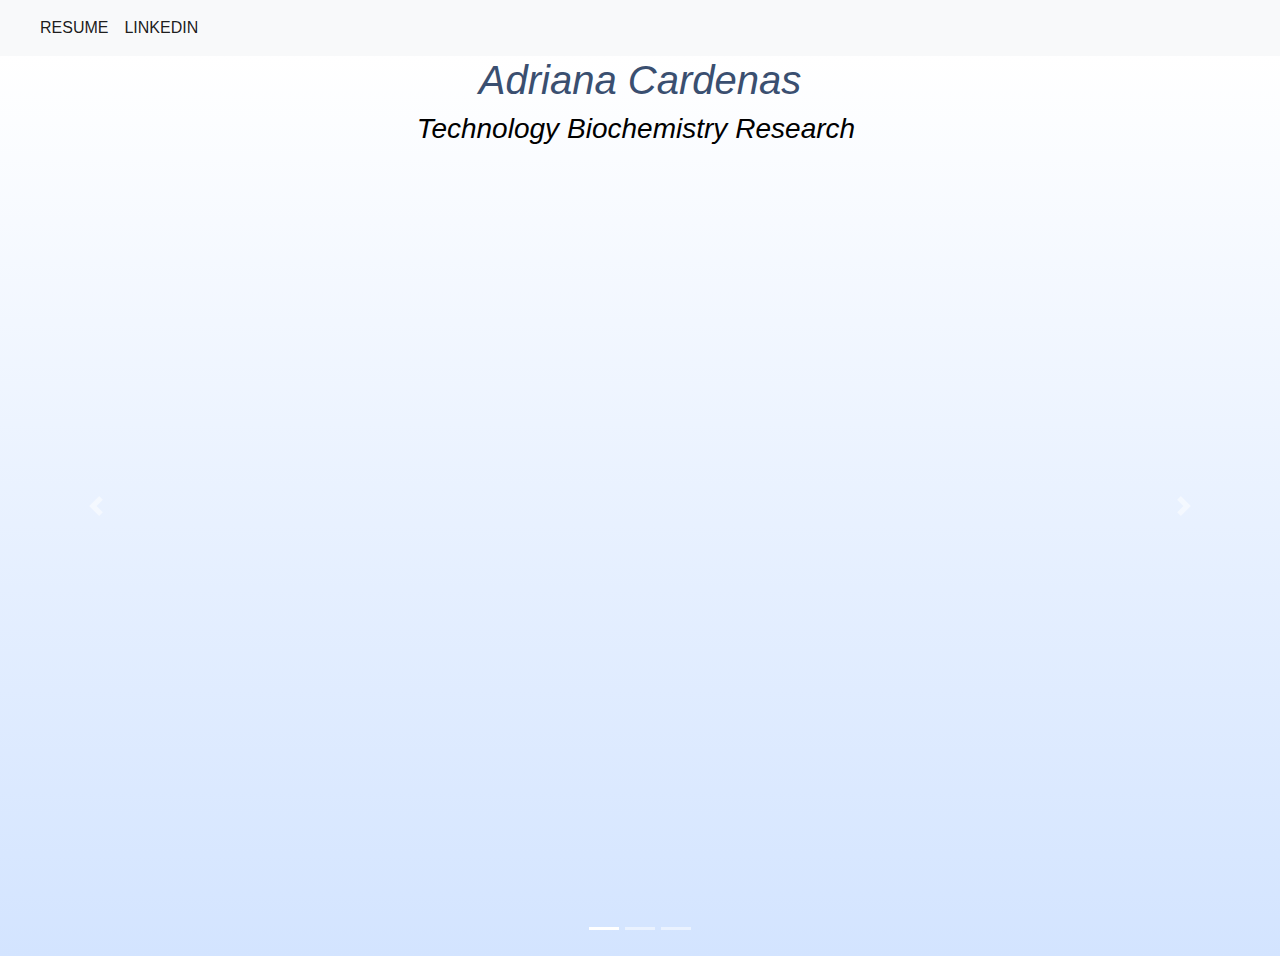
==== index.html @ c8433897 "improved resume, margins added" ====
<!DOCTYPE html>
<html lang="en">
<head>
    <meta charset="UTF-8">
    <title>Adriana Cardenas</title>
    <link rel="stylesheet" href="css/main.css">
    <link rel="stylesheet" href="https://maxcdn.bootstrapcdn.com/bootstrap/4.0.0/css/bootstrap.min.css" integrity="sha384-Gn5384xqQ1aoWXA+058RXPxPg6fy4IWvTNh0E263XmFcJlSAwiGgFAW/dAiS6JXm" crossorigin="anonymous">


    <!-- CONSIDER:
        -mobile site, downsize animations
        -color schema, picture links
        -->

    <!-- IMAGE DESIGN:
        create contact button links
        cytochrome c oxidase model for Gonzalez lima lab section

        -->


</head>
<body>
    <!-- NAVIGATION BAR  -->
    <section id ="nav_section">
        <nav class="navbar navbar-expand-lg navbar-light bg-light">
          <a class="navbar-brand" href="#"></a>
          <button class="navbar-toggler" type="button" data-toggle="collapse" data-target="#navbarSupportedContent" aria-controls="navbarSupportedContent" aria-expanded="false" aria-label="Toggle navigation">
            <span class="navbar-toggler-icon"></span>
          </button>

          <div class="collapse navbar-collapse" id="navbarSupportedContent">
            <ul class="navbar-nav mr-auto">
              <li class="nav-item active">
                <a class="nav-link" href="resume.html">RESUME<span class="sr-only">(current)</span></a>
              </li>
                <li class="nav-item active">
                <a class="nav-link" href="https://www.linkedin.com/in/acard/">LINKEDIN<span class="sr-only">(current)</span></a>
              </li>
            </ul>
          </div>
        </nav>
    </section>

    <!--- CAROUSEL INDICATORS -->

    <section id ="carousel_section h-100">
    <header>
      <div id="carouselExampleIndicators" class="carousel slide" data-ride="carousel">
        <ol class="carousel-indicators">
          <li data-target="#carouselExampleIndicators" data-slide-to="0" class="active"></li>
          <li data-target="#carouselExampleIndicators" data-slide-to="1"></li>
          <li data-target="#carouselExampleIndicators" data-slide-to="2"></li>
        </ol>
        <div class="carousel-inner" role="listbox">


    <!-- SLIDE ONE - LANDING PAGE -->
      <div class="carousel-item active align-items-center" style="background-image: linear-gradient(180deg, #ffffff, #d3e4ff)">
          <div class="container">
  <!-- Content here -->

          <div class="carousel-header">
              <h1 class="carousel-item__carousel-header--title d-flex justify-content-center">Adriana Cardenas</h1>
          </div>
          <div class="carousel-content d-flex justify-content-center">
              <h3 class="carousel-item__carousel-content--items">Technology</h3>
              <h3 class="carousel-item__carousel-content--items">Biochemistry</h3>
              <h3 class="carousel-item__carousel-content--items">Research</h3>
          </div>
          </div>
      </div>



      <!-- Slide Two - EDUCATION -->
      <div class="carousel-item" style="background-image: linear-gradient(180deg, #ffffff, #d3e4ff)">
          <div class="carousel-content2">
              <h1><b>EDUCATION</b>
              </h1>
                <p>
                    <i>(current)</i>
                    <br><strong>University of Texas</strong>
                    <br>Class of 2019
                    <br><i>Austin, TX</i>
                </p>

                <p>
                    B.S.A in Biochemistry
                    <br><a href="https://www.cs.utexas.edu/undergraduate-program/academics/elements-computing" >Elements of Computing Certificate</a>
                    <br>Minor in Psychology
                </p>
          </div>

      </div>
          <!-- Slide Three - Set the background image for this slide in the line below -->
      <div class="carousel-item" style="background-image: linear-gradient(180deg, #ffffff, #d3e4ff)">
          <div class="carousel-content3">
              <h1><b>RESEARCH</b>
              </h1>
              <h3><i>1. Gonzalez-Lima Lab</i>
              </h3>
              <h4>Texas Consortium of Behavioral Neuroscience
              </h4><i>Undergraduate Research Assistant working under Lida Huang, PhD</i><br>
                <i>(started August 2017)</i><br><br>

                        <!---->
                <!--<p>
                    <b><i>Project Involvement (+)</i></b>
                    <ol>
                        <li>
                            <div><a href="https://labs.la.utexas.edu/gonzalez-lima/">Cognitive Enhancement in Adults, Ages 18 and over</a>
                            </div>
                        </li>
                        <li>
                            <div><a href="https://labs.la.utexas.edu/gonzalez-lima/">Cognitive Enhancement in Adults, Ages 45 and over</a>
                            </div>
                        </li>
                        <li>
                            <div>Computer vision and Emotion
                            </div>
                        </li>
                    </ol>
                </p>
                <p>
                    <b><i>Responsibilities (+)</i></b>
                        <ul>
                            <li>Analysis of EEG files using MATLAB
                            </li>
                            <li>Efficient refinement of experimental data
                            </li>
                            <li>Bridging of technology with biomolecular interactions
                            </li>
                        </ul>
--->
                      <h3><i>2. Synthesis and Biological Recognition Stream</i>
                      </h3>
                      <h4>Freshman Research Initiative at University of Texas
                      </h4>
                      <i>Undergraduate Research Assistant working under Elizabeth Ilardi</i><br>
                      <i>(August 2014 to May 2015)</i>
                      <br>
<!--
                  <p>
                      <b><i>Responsibilities (+)</i></b>
                      <ul>
                  <li>Mastery of organic chemistry purification techniques</li>
                  <li>Introduction to protein modeling</li>




                      </ul>

                  </p>
-->
              </div>
          </div>
        </div>
        <a class="carousel-control-prev" href="#carouselExampleIndicators" role="button" data-slide="prev">
          <span class="carousel-control-prev-icon" aria-hidden="true"></span>
          <span class="sr-only">Previous</span>
        </a>
        <a class="carousel-control-next" href="#carouselExampleIndicators" role="button" data-slide="next">
          <span class="carousel-control-next-icon" aria-hidden="true"></span>
          <span class="sr-only">Next</span>
        </a>
      </div>
    </header>

    </section>


    <script src="https://code.jquery.com/jquery-3.2.1.slim.min.js" integrity="sha384-KJ3o2DKtIkvYIK3UENzmM7KCkRr/rE9/Qpg6aAZGJwFDMVNA/GpGFF93hXpG5KkN" crossorigin="anonymous"></script>
    <script src="https://cdnjs.cloudflare.com/ajax/libs/popper.js/1.12.9/umd/popper.min.js" integrity="sha384-ApNbgh9B+Y1QKtv3Rn7W3mgPxhU9K/ScQsAP7hUibX39j7fakFPskvXusvfa0b4Q" crossorigin="anonymous"></script>
    <script src="https://maxcdn.bootstrapcdn.com/bootstrap/4.0.0/js/bootstrap.min.js" integrity="sha384-JZR6Spejh4U02d8jOt6vLEHfe/JQGiRRSQQxSfFWpi1MquVdAyjUar5+76PVCmYl" crossorigin="anonymous"></script>
    <script src="js/index.js">

    </script>

</body>
</html>
---- css/main.css ----
/* BODY */

/*This ensures the web page will reach full height and width of the page.
Also you can throw in your font-family here rather than repeating.*/

html, body {
  height: 100%;
  width: 100%;
  margin: 0;
  padding: 0;
  font-family: "Arial", sans-serif;

}

/* CSS HEADER */



/* SECTION HEADER */

.carousel-item {
  height: 100vh;
  background: no-repeat center center scroll;
  -webkit-background-size: cover;
  -moz-background-size: cover;
  -o-background-size: cover;
  text-align:center;
  margin:auto;
  padding:0;
  background-size: cover;
}

.carousel-header {
  bottom: 40%;
  left: 40%;
  z-index: 1;
  color: #3a4f70;
  font-size: 600pt;
  font-family: "Arial", sans-serif;
}

.carousel-content {
  z-index: 1;
  color: black;

}

/* Slide 1 */

.carousel-item__carousel-header--title {
  font-style: italic;
}

.carousel-item__carousel-content--items {
  margin-right: 8px;
  font-style: italic;
}

.carousel-content2 {
  bottom: 40%;
  left: 30%;
  z-index: 1;
  color: black;

}

.carousel-content3 {
  bottom: 15%;
  left: 20%;
  z-index: 1;
  color: black;
}

.carousel-content4 {
  bottom: 80%;
  left: 80%;
  z-index: 1;
  color: black;
}


.carousel-brain {
  bottom: 40%;
  left: 30%;
  z-index: 1;
  color: black;
  }
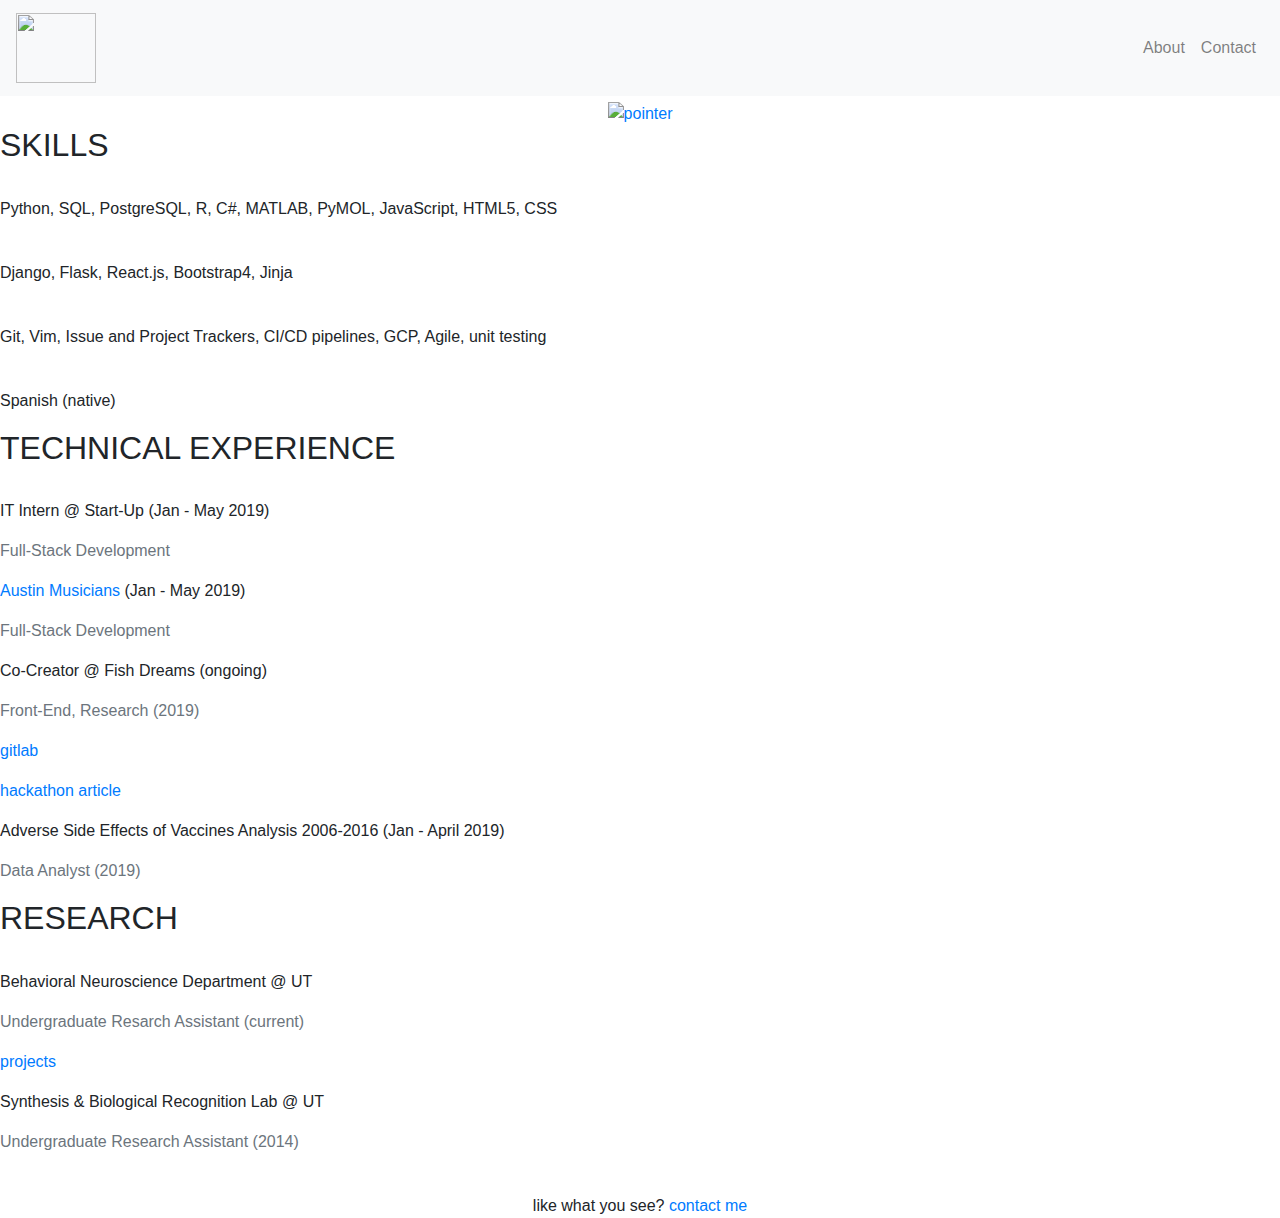
==== commit 698cd93a: "updated descriptions" ====
--- a/index.html
+++ b/index.html
@@ -1,182 +1,142 @@
 <!DOCTYPE html>
 <html lang="en">
 <head>
-    <meta charset="UTF-8">
-    <title>Adriana Cardenas</title>
-    <link rel="stylesheet" href="css/main.css">
-    <link rel="stylesheet" href="https://maxcdn.bootstrapcdn.com/bootstrap/4.0.0/css/bootstrap.min.css" integrity="sha384-Gn5384xqQ1aoWXA+058RXPxPg6fy4IWvTNh0E263XmFcJlSAwiGgFAW/dAiS6JXm" crossorigin="anonymous">
+
+    <!--- Web Title -->
+   <title>Adriana Cardenas</title>
+    <link rel="icon" href="./image/logo.png">
 
 
-    <!-- CONSIDER:
-        -mobile site, downsize animations
-        -color schema, picture links
-        -->
+    <!--- Required meta tags -->
+    <meta charset="utf-8">
+    <meta name="viewport" content="width=device-width, initial-scale=1">
+    <meta http-equiv = "X-UA-Compatible" content = "ie=edge">
 
-    <!-- IMAGE DESIGN:
-        create contact button links
-        cytochrome c oxidase model for Gonzalez lima lab section
-
-        -->
+    <!--- Bootstrap CSS -->
+    <link rel="stylesheet" href="https://maxcdn.bootstrapcdn.com/bootstrap/4.0.0/css/bootstrap.min.css" integrity="sha384-Gn5384xqQ1aoWXA+058RXPxPg6fy4IWvTNh0E263XmFcJlSAwiGgFAW/dAiS6JXm" crossorigin="anonymous">
+    <link rel="stylesheet" type="text/css" href="./css/main.css">
 
 
 </head>
 <body>
-    <!-- NAVIGATION BAR  -->
-    <section id ="nav_section">
-        <nav class="navbar navbar-expand-lg navbar-light bg-light">
-          <a class="navbar-brand" href="#"></a>
-          <button class="navbar-toggler" type="button" data-toggle="collapse" data-target="#navbarSupportedContent" aria-controls="navbarSupportedContent" aria-expanded="false" aria-label="Toggle navigation">
-            <span class="navbar-toggler-icon"></span>
-          </button>
+    <nav class="navbar navbar-expand-md fixed-top navbar-light bg-light">
+        <div class="navbar-collapse collapse w-100 order-1 order-md-0 dual-collapse2">
+        <a class="navbar-brand" href="./index.html">
+            <img src="./image/logo.png" class="float-left" width="80" height="70" alt="">
+        </a>
+        </div>
 
-          <div class="collapse navbar-collapse" id="navbarSupportedContent">
-            <ul class="navbar-nav mr-auto">
-              <li class="nav-item active">
-                <a class="nav-link" href="resume.html">RESUME<span class="sr-only">(current)</span></a>
-              </li>
-                <li class="nav-item active">
-                <a class="nav-link" href="https://www.linkedin.com/in/acard/">LINKEDIN<span class="sr-only">(current)</span></a>
-              </li>
-            </ul>
-          </div>
-        </nav>
-    </section>
-
-    <!--- CAROUSEL INDICATORS -->
-
-    <section id ="carousel_section h-100">
-    <header>
-      <div id="carouselExampleIndicators" class="carousel slide" data-ride="carousel">
-        <ol class="carousel-indicators">
-          <li data-target="#carouselExampleIndicators" data-slide-to="0" class="active"></li>
-          <li data-target="#carouselExampleIndicators" data-slide-to="1"></li>
-          <li data-target="#carouselExampleIndicators" data-slide-to="2"></li>
-        </ol>
-        <div class="carousel-inner" role="listbox">
+        <button class="navbar-toggler order-2" type="button" data-toggle="collapse" data-target="#NavDropDown" aria-controls="NavDropdown" aria-expanded="false" aria-label="Toggle navigation">
+            <span class="navbar-toggler-icon"><img src="./image/logo.png" height="100%"></span>
+        </button>
 
 
-    <!-- SLIDE ONE - LANDING PAGE -->
-      <div class="carousel-item active align-items-center" style="background-image: linear-gradient(180deg, #ffffff, #d3e4ff)">
-          <div class="container">
-  <!-- Content here -->
+        <div class="navbar-collapse collapse w-100 order-2 dual-collapse2" id="NavDropDown">
+            <ul class="navbar-nav ml-auto">
+                <li class="navbar-toggler">
+                    <a class="nav-link-hidden" href="./index.html"> Home</a>
+                </li>
+                <li class="nav-item">
+                    <a class="nav-link" href="./about.html">About</a>
+                </li>
+                <li class="nav-item">
+                    <a class="nav-link" href="./contact.html">Contact</a>
+                </li>
+            </ul>
+        </div>
+    </nav>
+    <!-- container for entire webpage -->
+    <div class="container-name">
+        <div class="row justify-content-center">
 
-          <div class="carousel-header">
-              <h1 class="carousel-item__carousel-header--title d-flex justify-content-center">Adriana Cardenas</h1>
-          </div>
-          <div class="carousel-content d-flex justify-content-center">
-              <h3 class="carousel-item__carousel-content--items">Technology</h3>
-              <h3 class="carousel-item__carousel-content--items">Biochemistry</h3>
-              <h3 class="carousel-item__carousel-content--items">Research</h3>
-          </div>
-          </div>
-      </div>
+            <div class="col">
+                <div class="row">
+                    <div class="col">
+                    <h1 class="text-right">adriana cardenas</h1>
+                    </div>
+                </div>
+                <div class="row">
+                    <div class="col">
+                        <h2 class="text-right"> UT Austin 2019, full stack developer</h2>
+
+                    </div>
+                </div>
+
+            </div>
+        </div>
+
+    </div>
+    <div class="container">
+        <div class="row pointer-row justify-content-center">
+            <div class="col-lg-1 col-md-2 col-sm-3 col-xs-2">
+                <a href="#skills"><img src="./image/point_down.png" class="img-fluid float-right" alt="pointer" height="50px"></a>
+            </div>
+        </div>
+    </div>
+    <div class="container" id="skills"></div>
+    <div class="container-info">
+        <div class="row ">
+            <div class="col-md-12 col-sm-5">
+                <h2 class="text-left">SKILLS</h2><br>
+
+                <p>Python, SQL, PostgreSQL, R, C#, MATLAB, PyMOL, JavaScript, HTML5, CSS</p><br>
+                <p>Django, Flask, React.js, Bootstrap4, Jinja</p><br>
+                <p>Git, Vim, Issue and Project Trackers, CI/CD pipelines, GCP, Agile, unit testing</p><br>
+                <p>Spanish (native)</p>
+            </div>
+        </div>
+    </div>
+
+    <div class="container-info2">
+        <div class="row">
+            <div class="col-md-12 col-sm-5">
+                <h2 class="text-left">TECHNICAL EXPERIENCE</h2><br>
+                <p>IT Intern @ Start-Up (Jan - May 2019)</p>
+                <p class="text-muted">Full-Stack Development</p>
+                <p><a href="https://austinmusicians.me/">Austin Musicians</a> (Jan - May 2019)</p>
+                <p class="text-muted">Full-Stack Development</p>
+                <p>Co-Creator @ Fish Dreams (ongoing)</p>
+                <p class="text-muted">Front-End, Research (2019)</p>
+                <p><a href="https://gitlab.com/adricar/fishdreams" target="_blank">gitlab</a></p>
+                <p><a href="https://medium.com/@experimentalcivics/success-for-austins-first-ever-life-sci-hackathon-brief-recap-of-impact-206494afb13e" target="_blank">hackathon article</a></p>
+                <p>Adverse Side Effects of Vaccines Analysis 2006-2016 (Jan - April 2019)</p>
+                <p class="text-muted">Data Analyst (2019)</p>
+
+            </div>
+        </div>
+    </div>
+
+    <div class="container-info3">
+        <div class="row">
+                <div class="col-md-12 col-sm-5">
+                    <h2 class="text-left">RESEARCH</h2><br>
+                    <p>Behavioral Neuroscience Department @ UT </p>
+                    <p class="text-muted">Undergraduate Resarch Assistant (current)</p>
+                    <p><a href="https://labs.la.utexas.edu/gonzalez-lima/">projects</a></p>
+
+                    <p>Synthesis & Biological Recognition Lab @ UT</p>
+                    <p class="text-muted">Undergraduate Research Assistant (2014)</p>
 
 
 
-      <!-- Slide Two - EDUCATION -->
-      <div class="carousel-item" style="background-image: linear-gradient(180deg, #ffffff, #d3e4ff)">
-          <div class="carousel-content2">
-              <h1><b>EDUCATION</b>
-              </h1>
-                <p>
-                    <i>(current)</i>
-                    <br><strong>University of Texas</strong>
-                    <br>Class of 2019
-                    <br><i>Austin, TX</i>
-                </p>
+                </div>
+        </div>
 
-                <p>
-                    B.S.A in Biochemistry
-                    <br><a href="https://www.cs.utexas.edu/undergraduate-program/academics/elements-computing" >Elements of Computing Certificate</a>
-                    <br>Minor in Psychology
-                </p>
-          </div>
-
-      </div>
-          <!-- Slide Three - Set the background image for this slide in the line below -->
-      <div class="carousel-item" style="background-image: linear-gradient(180deg, #ffffff, #d3e4ff)">
-          <div class="carousel-content3">
-              <h1><b>RESEARCH</b>
-              </h1>
-              <h3><i>1. Gonzalez-Lima Lab</i>
-              </h3>
-              <h4>Texas Consortium of Behavioral Neuroscience
-              </h4><i>Undergraduate Research Assistant working under Lida Huang, PhD</i><br>
-                <i>(started August 2017)</i><br><br>
-
-                        <!---->
-                <!--<p>
-                    <b><i>Project Involvement (+)</i></b>
-                    <ol>
-                        <li>
-                            <div><a href="https://labs.la.utexas.edu/gonzalez-lima/">Cognitive Enhancement in Adults, Ages 18 and over</a>
-                            </div>
-                        </li>
-                        <li>
-                            <div><a href="https://labs.la.utexas.edu/gonzalez-lima/">Cognitive Enhancement in Adults, Ages 45 and over</a>
-                            </div>
-                        </li>
-                        <li>
-                            <div>Computer vision and Emotion
-                            </div>
-                        </li>
-                    </ol>
-                </p>
-                <p>
-                    <b><i>Responsibilities (+)</i></b>
-                        <ul>
-                            <li>Analysis of EEG files using MATLAB
-                            </li>
-                            <li>Efficient refinement of experimental data
-                            </li>
-                            <li>Bridging of technology with biomolecular interactions
-                            </li>
-                        </ul>
---->
-                      <h3><i>2. Synthesis and Biological Recognition Stream</i>
-                      </h3>
-                      <h4>Freshman Research Initiative at University of Texas
-                      </h4>
-                      <i>Undergraduate Research Assistant working under Elizabeth Ilardi</i><br>
-                      <i>(August 2014 to May 2015)</i>
-                      <br>
-<!--
-                  <p>
-                      <b><i>Responsibilities (+)</i></b>
-                      <ul>
-                  <li>Mastery of organic chemistry purification techniques</li>
-                  <li>Introduction to protein modeling</li>
+    </div>
 
 
+        <div class="within-footer">
+            <br>
+            <p class="footer text-center">like what you see? <a href="./contact.html">contact me</a></p>
+        </div>
 
-
-                      </ul>
-
-                  </p>
--->
-              </div>
-          </div>
-        </div>
-        <a class="carousel-control-prev" href="#carouselExampleIndicators" role="button" data-slide="prev">
-          <span class="carousel-control-prev-icon" aria-hidden="true"></span>
-          <span class="sr-only">Previous</span>
-        </a>
-        <a class="carousel-control-next" href="#carouselExampleIndicators" role="button" data-slide="next">
-          <span class="carousel-control-next-icon" aria-hidden="true"></span>
-          <span class="sr-only">Next</span>
-        </a>
-      </div>
-    </header>
-
-    </section>
 
 
     <script src="https://code.jquery.com/jquery-3.2.1.slim.min.js" integrity="sha384-KJ3o2DKtIkvYIK3UENzmM7KCkRr/rE9/Qpg6aAZGJwFDMVNA/GpGFF93hXpG5KkN" crossorigin="anonymous"></script>
     <script src="https://cdnjs.cloudflare.com/ajax/libs/popper.js/1.12.9/umd/popper.min.js" integrity="sha384-ApNbgh9B+Y1QKtv3Rn7W3mgPxhU9K/ScQsAP7hUibX39j7fakFPskvXusvfa0b4Q" crossorigin="anonymous"></script>
     <script src="https://maxcdn.bootstrapcdn.com/bootstrap/4.0.0/js/bootstrap.min.js" integrity="sha384-JZR6Spejh4U02d8jOt6vLEHfe/JQGiRRSQQxSfFWpi1MquVdAyjUar5+76PVCmYl" crossorigin="anonymous"></script>
-    <script src="js/index.js">
 
-    </script>
 
 </body>
 </html>
+
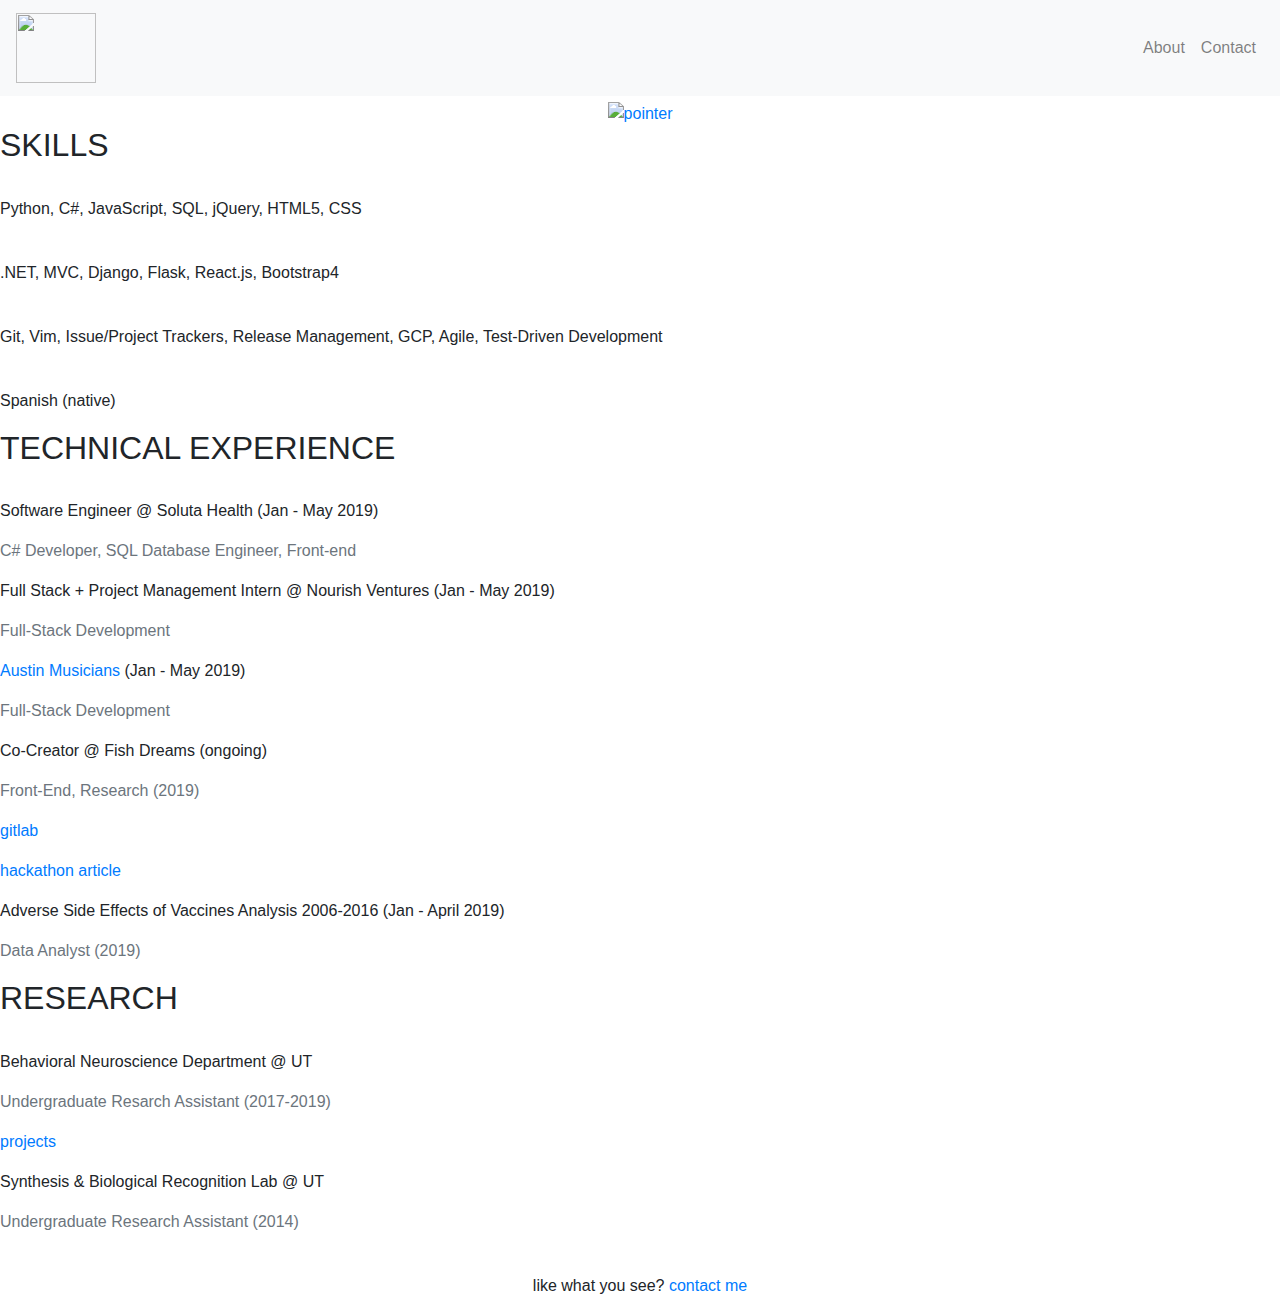
==== commit 71e5007b: "soluta health" ====
--- a/index.html
+++ b/index.html
@@ -79,9 +79,9 @@
             <div class="col-md-12 col-sm-5">
                 <h2 class="text-left">SKILLS</h2><br>
 
-                <p>Python, SQL, PostgreSQL, R, C#, MATLAB, PyMOL, JavaScript, HTML5, CSS</p><br>
-                <p>Django, Flask, React.js, Bootstrap4, Jinja</p><br>
-                <p>Git, Vim, Issue and Project Trackers, CI/CD pipelines, GCP, Agile, unit testing</p><br>
+                <p>Python, C#, JavaScript, SQL, jQuery, HTML5, CSS</p><br>
+                <p>.NET, MVC, Django, Flask, React.js, Bootstrap4</p><br>
+                <p>Git, Vim, Issue/Project Trackers, Release Management, GCP, Agile, Test-Driven Development</p><br>
                 <p>Spanish (native)</p>
             </div>
         </div>
@@ -91,7 +91,9 @@
         <div class="row">
             <div class="col-md-12 col-sm-5">
                 <h2 class="text-left">TECHNICAL EXPERIENCE</h2><br>
-                <p>IT Intern @ Start-Up (Jan - May 2019)</p>
+                <p>Software Engineer @ Soluta Health (Jan - May 2019)</p>
+                <p class="text-muted">C# Developer, SQL Database Engineer, Front-end </p>
+                <p>Full Stack + Project Management Intern @ Nourish Ventures (Jan - May 2019)</p>
                 <p class="text-muted">Full-Stack Development</p>
                 <p><a href="https://austinmusicians.me/">Austin Musicians</a> (Jan - May 2019)</p>
                 <p class="text-muted">Full-Stack Development</p>
@@ -111,7 +113,7 @@
                 <div class="col-md-12 col-sm-5">
                     <h2 class="text-left">RESEARCH</h2><br>
                     <p>Behavioral Neuroscience Department @ UT </p>
-                    <p class="text-muted">Undergraduate Resarch Assistant (current)</p>
+                    <p class="text-muted">Undergraduate Resarch Assistant (2017-2019)</p>
                     <p><a href="https://labs.la.utexas.edu/gonzalez-lima/">projects</a></p>
 
                     <p>Synthesis & Biological Recognition Lab @ UT</p>
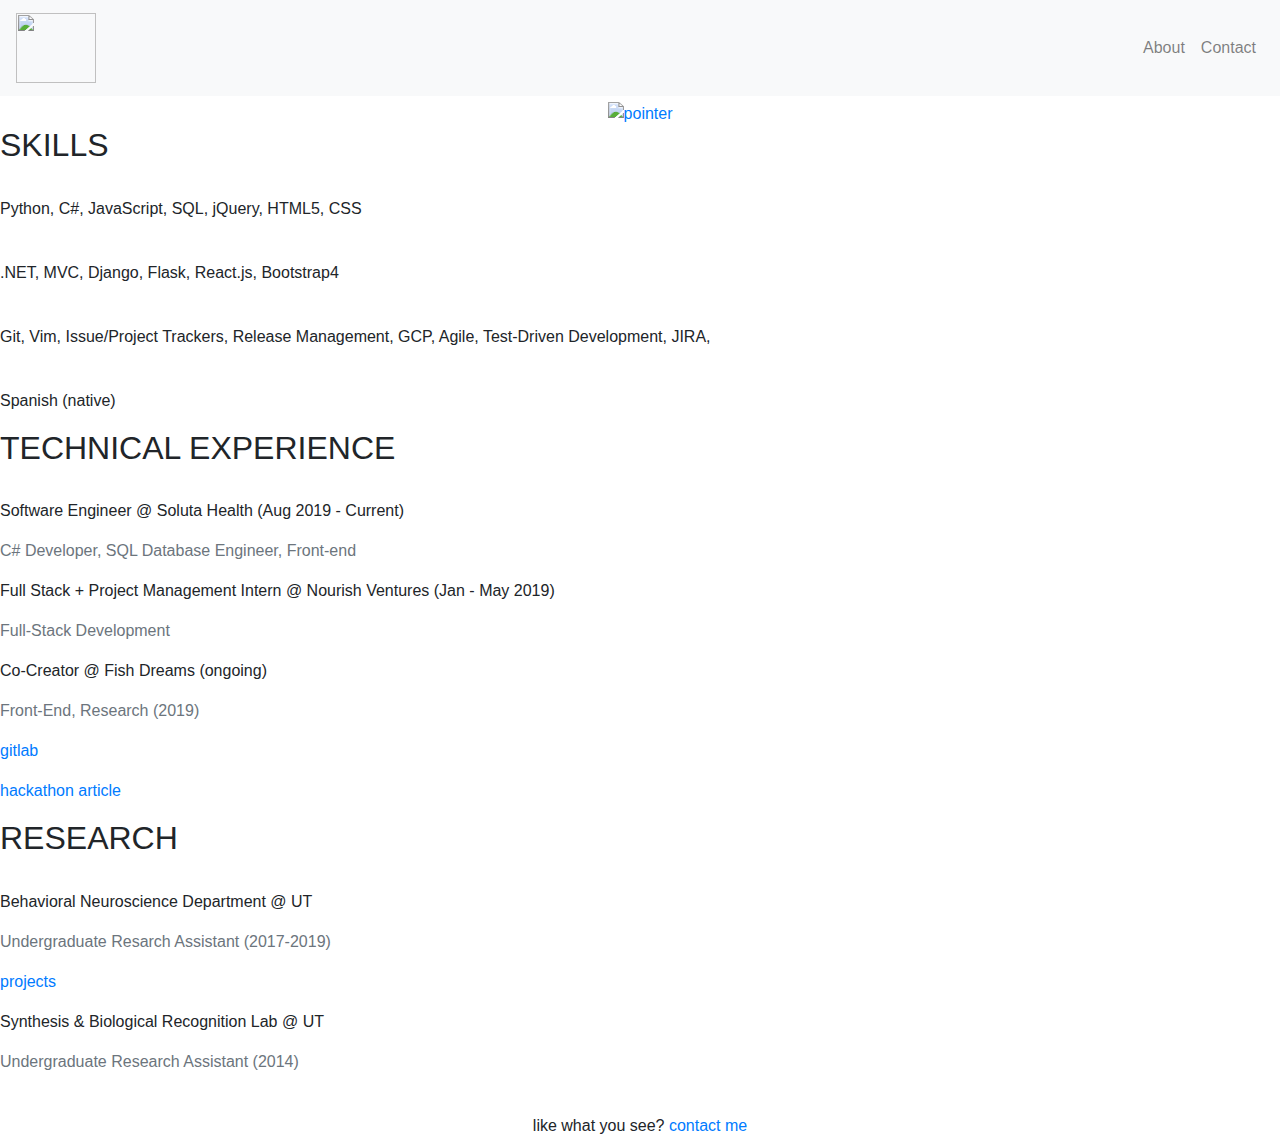
==== commit 99c97d43: "d" ====
--- a/index.html
+++ b/index.html
@@ -57,7 +57,7 @@
                 </div>
                 <div class="row">
                     <div class="col">
-                        <h2 class="text-right"> UT Austin 2019, full stack developer</h2>
+                        <h2 class="text-right"> UT Austin 2019, software engineer</h2>
 
                     </div>
                 </div>
@@ -81,7 +81,7 @@
 
                 <p>Python, C#, JavaScript, SQL, jQuery, HTML5, CSS</p><br>
                 <p>.NET, MVC, Django, Flask, React.js, Bootstrap4</p><br>
-                <p>Git, Vim, Issue/Project Trackers, Release Management, GCP, Agile, Test-Driven Development</p><br>
+                <p>Git, Vim, Issue/Project Trackers, Release Management, GCP, Agile, Test-Driven Development, JIRA, </p><br>
                 <p>Spanish (native)</p>
             </div>
         </div>
@@ -91,18 +91,14 @@
         <div class="row">
             <div class="col-md-12 col-sm-5">
                 <h2 class="text-left">TECHNICAL EXPERIENCE</h2><br>
-                <p>Software Engineer @ Soluta Health (Jan - May 2019)</p>
+                <p>Software Engineer @ Soluta Health (Aug 2019 - Current)</p>
                 <p class="text-muted">C# Developer, SQL Database Engineer, Front-end </p>
                 <p>Full Stack + Project Management Intern @ Nourish Ventures (Jan - May 2019)</p>
-                <p class="text-muted">Full-Stack Development</p>
-                <p><a href="https://austinmusicians.me/">Austin Musicians</a> (Jan - May 2019)</p>
                 <p class="text-muted">Full-Stack Development</p>
                 <p>Co-Creator @ Fish Dreams (ongoing)</p>
                 <p class="text-muted">Front-End, Research (2019)</p>
                 <p><a href="https://gitlab.com/adricar/fishdreams" target="_blank">gitlab</a></p>
                 <p><a href="https://medium.com/@experimentalcivics/success-for-austins-first-ever-life-sci-hackathon-brief-recap-of-impact-206494afb13e" target="_blank">hackathon article</a></p>
-                <p>Adverse Side Effects of Vaccines Analysis 2006-2016 (Jan - April 2019)</p>
-                <p class="text-muted">Data Analyst (2019)</p>
 
             </div>
         </div>
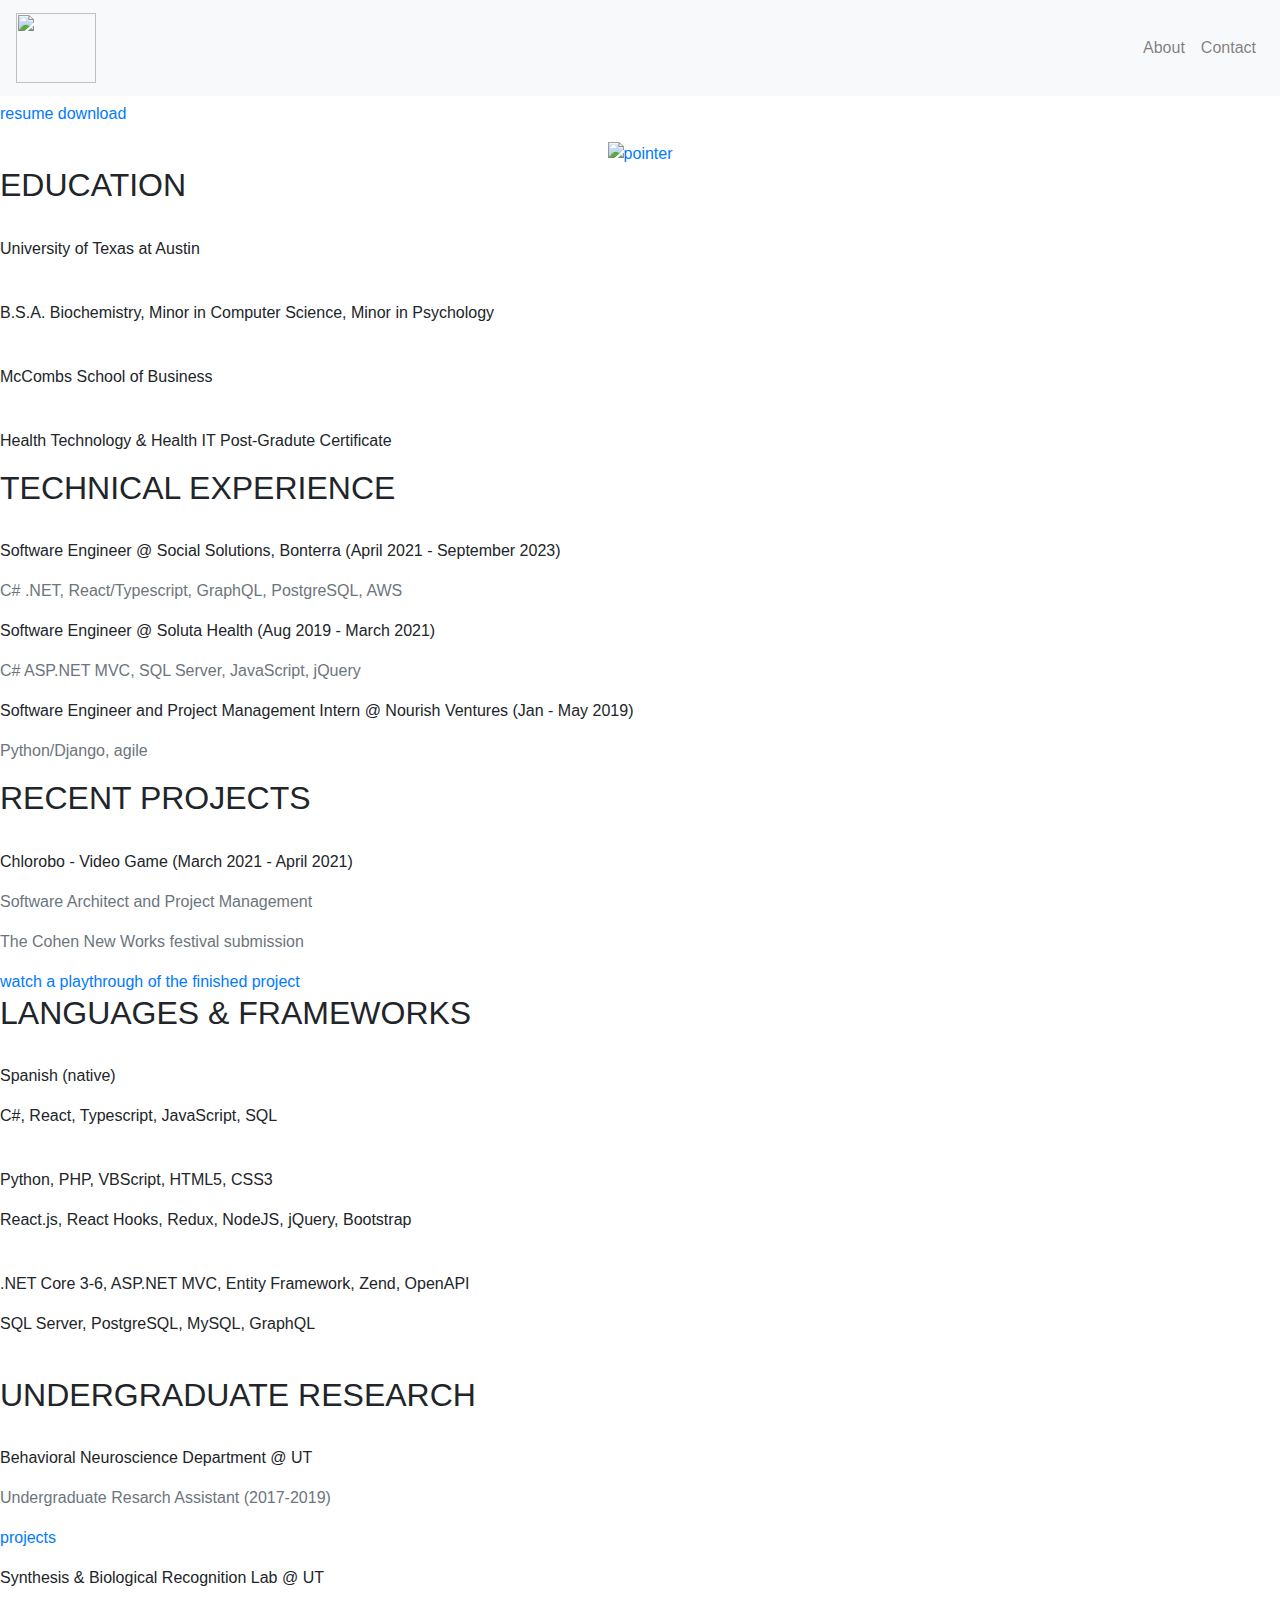
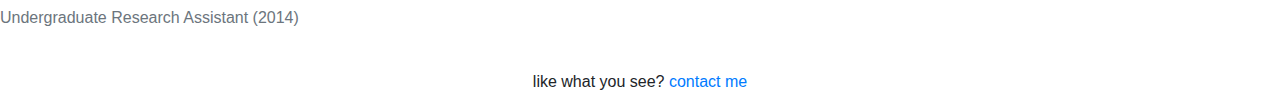
==== commit 3b0494c2: "update experience" ====
--- a/index.html
+++ b/index.html
@@ -57,8 +57,10 @@
                 </div>
                 <div class="row">
                     <div class="col">
-                        <h2 class="text-right"> UT Austin 2019, software engineer</h2>
-
+                        <h2 class="text-right">software engineer since 2019</h2>
+                        <p><a href="/AdrianaCardenas_Resume.pdf" download="Adriana Cardenas Resume">
+                            resume download
+                    </a></p>
                     </div>
                 </div>
 
@@ -73,16 +75,18 @@
             </div>
         </div>
     </div>
-    <div class="container" id="skills"></div>
+
+    <div class="container" id="education"></div>
     <div class="container-info">
         <div class="row ">
             <div class="col-md-12 col-sm-5">
-                <h2 class="text-left">SKILLS</h2><br>
+                <h2 class="text-left">EDUCATION</h2><br>
 
-                <p>Python, C#, JavaScript, SQL, jQuery, HTML5, CSS</p><br>
-                <p>.NET, MVC, Django, Flask, React.js, Bootstrap4</p><br>
-                <p>Git, Vim, Issue/Project Trackers, Release Management, GCP, Agile, Test-Driven Development, JIRA, </p><br>
-                <p>Spanish (native)</p>
+                <p>University of Texas at Austin</p><br>
+                <p>B.S.A. Biochemistry, Minor in Computer Science, Minor in Psychology</p><br>
+                <p>McCombs School of Business</p><br>
+                <p>Health Technology & Health IT Post-Gradute Certificate</p>
+                <p></p>
             </div>
         </div>
     </div>
@@ -91,35 +95,54 @@
         <div class="row">
             <div class="col-md-12 col-sm-5">
                 <h2 class="text-left">TECHNICAL EXPERIENCE</h2><br>
-                <p>Software Engineer @ Soluta Health (Aug 2019 - Current)</p>
-                <p class="text-muted">C# Developer, SQL Database Engineer, Front-end </p>
-                <p>Full Stack + Project Management Intern @ Nourish Ventures (Jan - May 2019)</p>
-                <p class="text-muted">Full-Stack Development</p>
-                <p>Co-Creator @ Fish Dreams (ongoing)</p>
-                <p class="text-muted">Front-End, Research (2019)</p>
-                <p><a href="https://gitlab.com/adricar/fishdreams" target="_blank">gitlab</a></p>
-                <p><a href="https://medium.com/@experimentalcivics/success-for-austins-first-ever-life-sci-hackathon-brief-recap-of-impact-206494afb13e" target="_blank">hackathon article</a></p>
+                <p>Software Engineer @ Social Solutions, Bonterra (April 2021 - September 2023)</p>
+                <p class="text-muted">C# .NET, React/Typescript, GraphQL, PostgreSQL, AWS</p>
+                <p>Software Engineer @ Soluta Health (Aug 2019 - March 2021)</p>
+                <p class="text-muted">C# ASP.NET MVC, SQL Server, JavaScript, jQuery </p>
+                <p>Software Engineer and Project Management Intern @ Nourish Ventures (Jan - May 2019)</p>
+                <p class="text-muted">Python/Django, agile</p>
+            </div>
+        </div>
+    </div>
 
+    <div class="container-info2">
+        <div class="row">
+            <div class="col-md-12 col-sm-5">
+                <h2 class="text-left">RECENT PROJECTS</h2><br>
+                <p>Chlorobo - Video Game (March 2021 - April 2021)</p>
+                <p class="text-muted">Software Architect and Project Management</p>
+                <p class="text-muted">The Cohen New Works festival submission</p>
+                <a href="https://vimeo.com/541119211">watch a playthrough of the finished project</a>
+            </div>
+        </div>
+    </div>
+
+    <div class="container" id="skills-1"></div>
+    <div class="container-info">
+        <div class="row ">
+            <div class="col-md-12 col-sm-5">
+                <h2 class="text-left">LANGUAGES & FRAMEWORKS</h2><br>
+                <p>Spanish (native)</p>
+                <p>C#, React, Typescript, JavaScript, SQL</p><br>
+                <p>Python, PHP, VBScript, HTML5, CSS3</p>
+                <p>React.js, React Hooks, Redux, NodeJS, jQuery, Bootstrap</p><br>
+                <p>.NET Core 3-6, ASP.NET MVC, Entity Framework, Zend, OpenAPI</p>                
+                <p>SQL Server, PostgreSQL, MySQL, GraphQL</p><br>
             </div>
         </div>
     </div>
 
     <div class="container-info3">
         <div class="row">
-                <div class="col-md-12 col-sm-5">
-                    <h2 class="text-left">RESEARCH</h2><br>
-                    <p>Behavioral Neuroscience Department @ UT </p>
-                    <p class="text-muted">Undergraduate Resarch Assistant (2017-2019)</p>
-                    <p><a href="https://labs.la.utexas.edu/gonzalez-lima/">projects</a></p>
-
-                    <p>Synthesis & Biological Recognition Lab @ UT</p>
-                    <p class="text-muted">Undergraduate Research Assistant (2014)</p>
-
-
-
-                </div>
+            <div class="col-md-12 col-sm-5">
+                <h2 class="text-left">UNDERGRADUATE RESEARCH</h2><br>
+                <p>Behavioral Neuroscience Department @ UT </p>
+                <p class="text-muted">Undergraduate Resarch Assistant (2017-2019)</p>
+                <p><a href="https://labs.la.utexas.edu/gonzalez-lima/">projects</a></p>
+                <p>Synthesis & Biological Recognition Lab @ UT</p>
+                <p class="text-muted">Undergraduate Research Assistant (2014)</p>
+            </div>
         </div>
-
     </div>
 
 
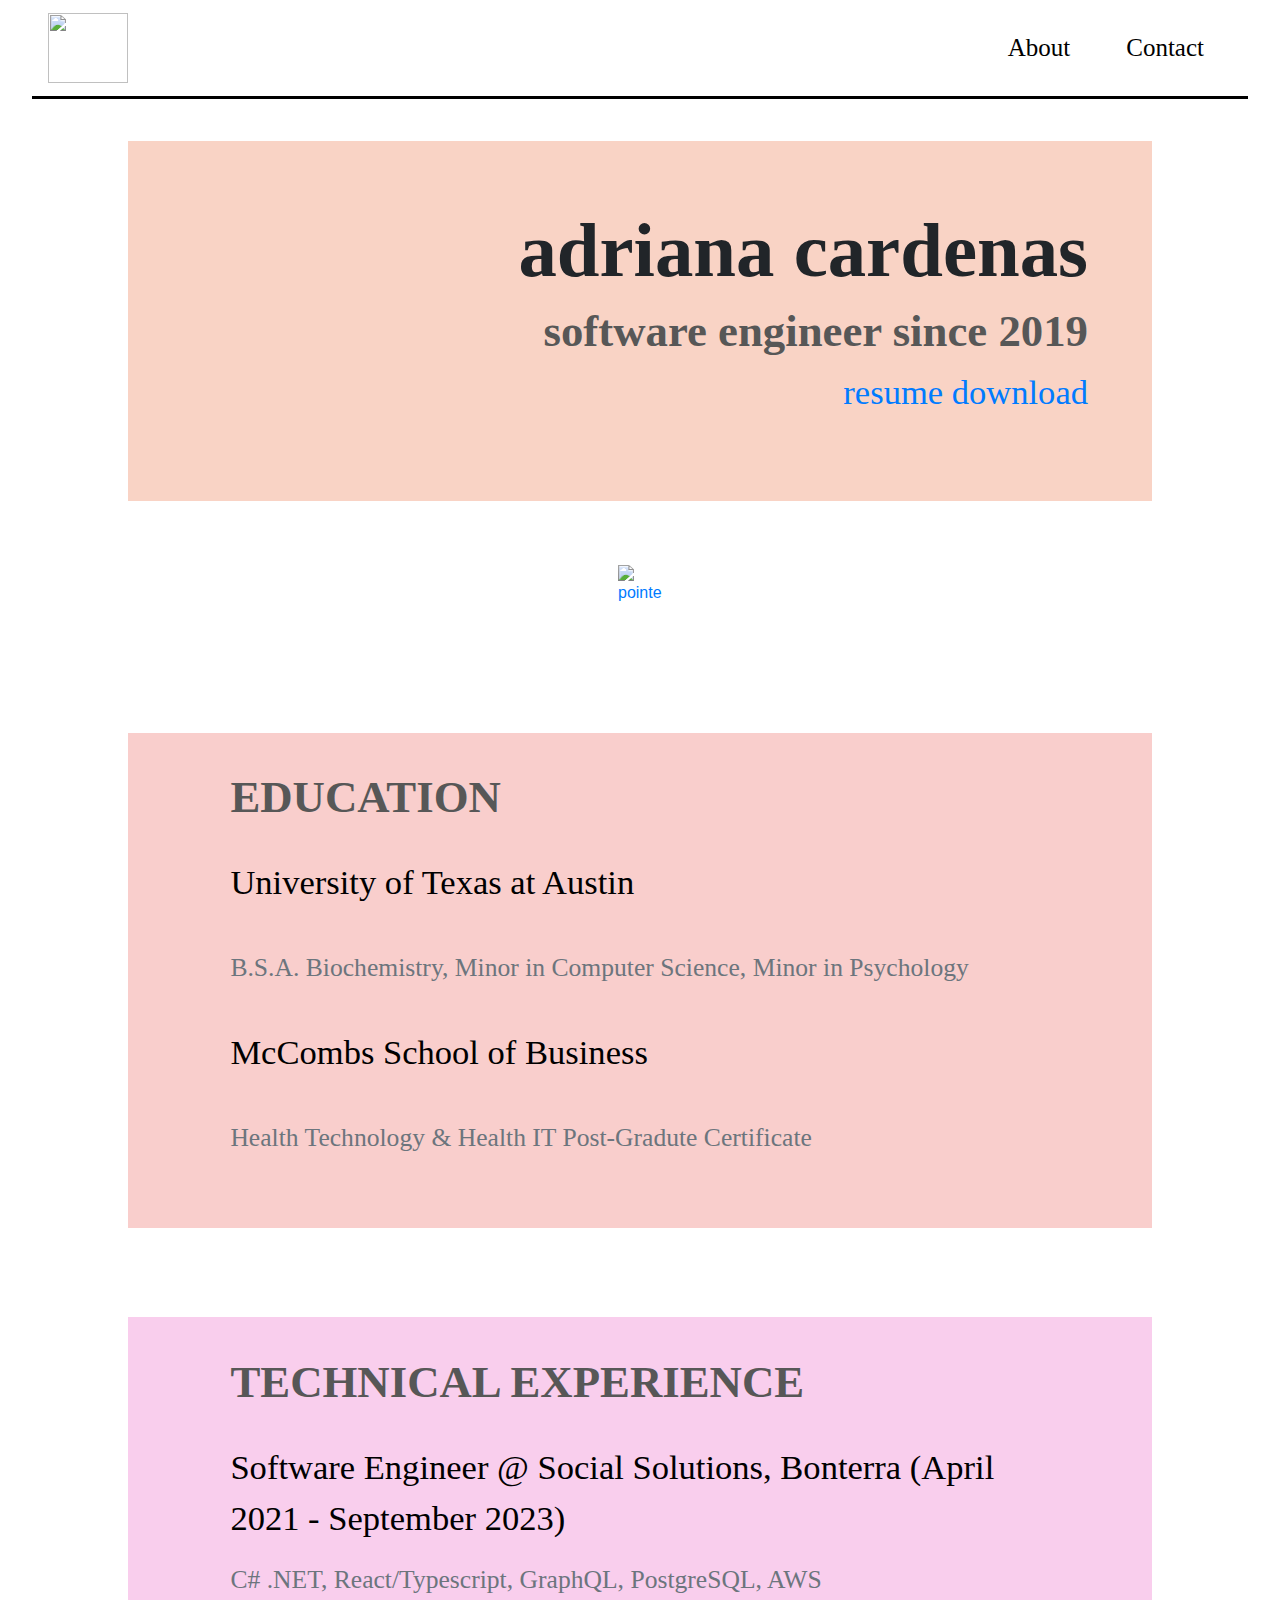
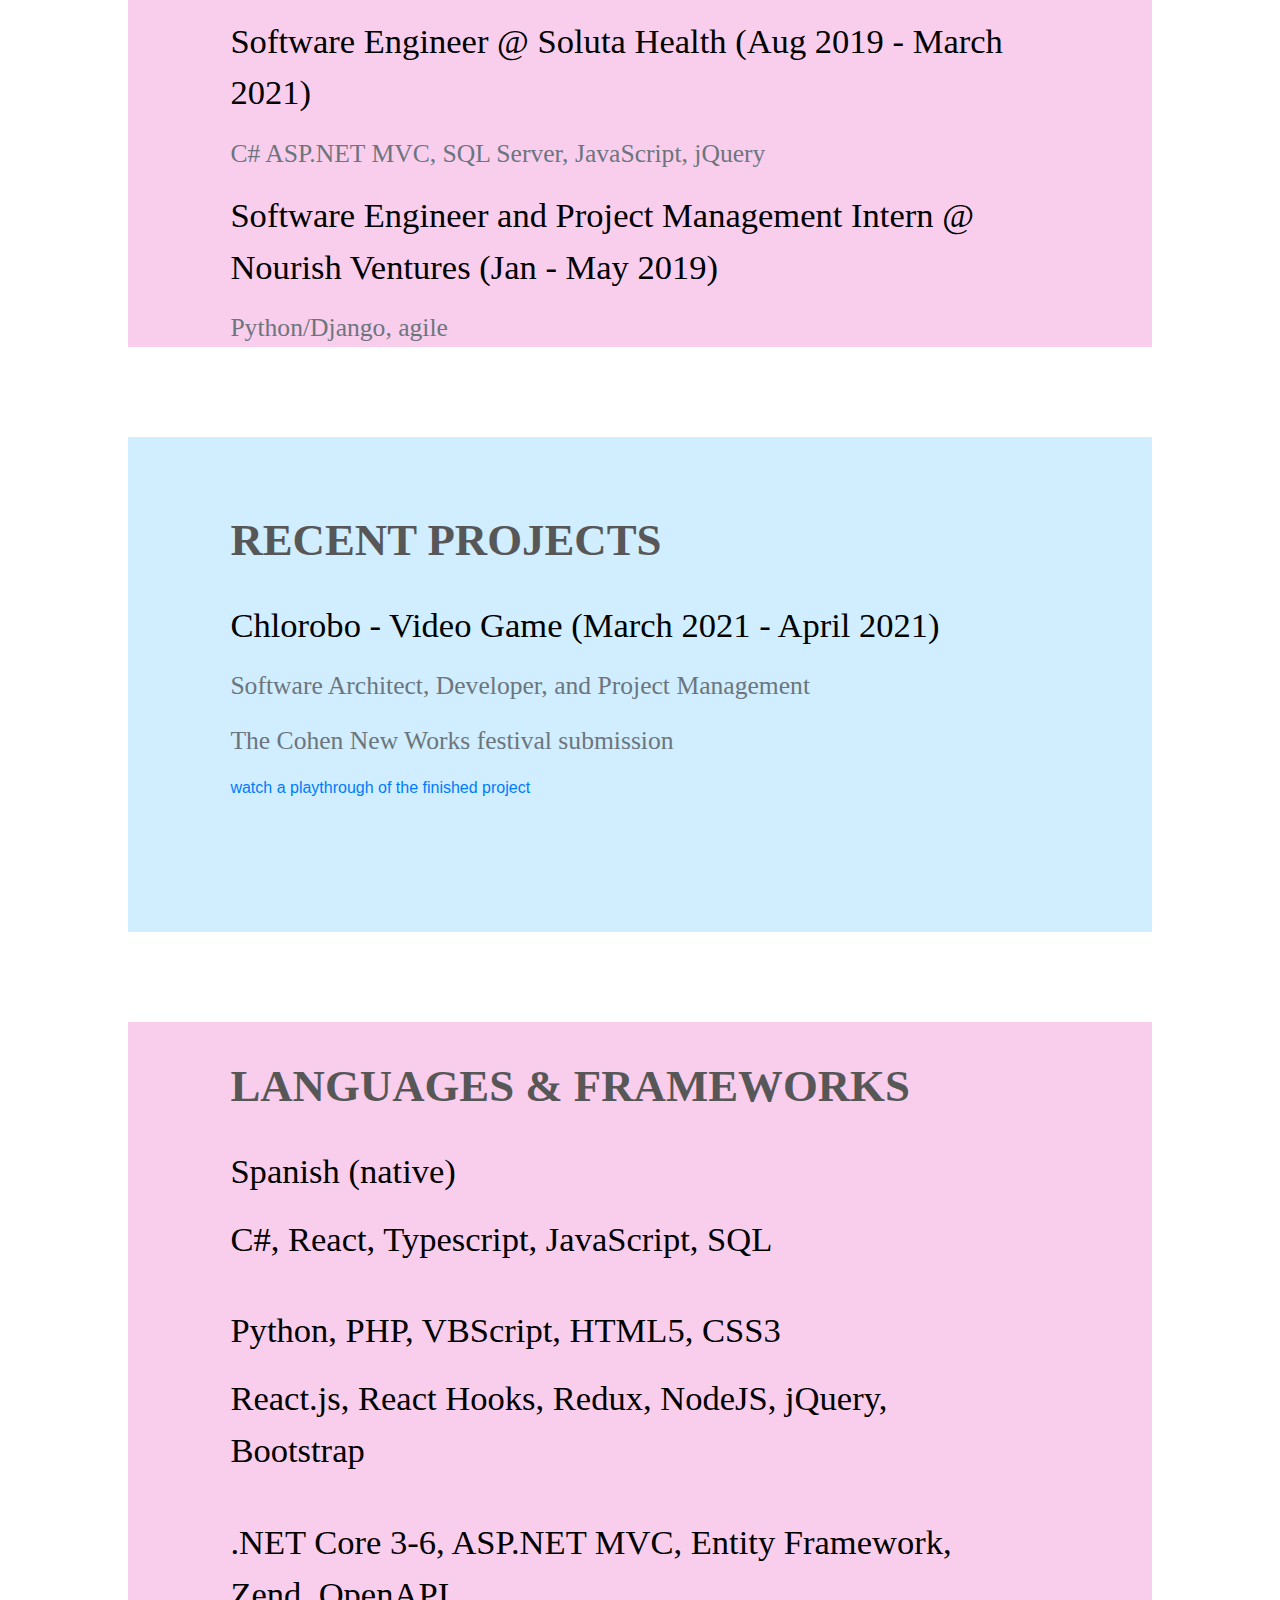
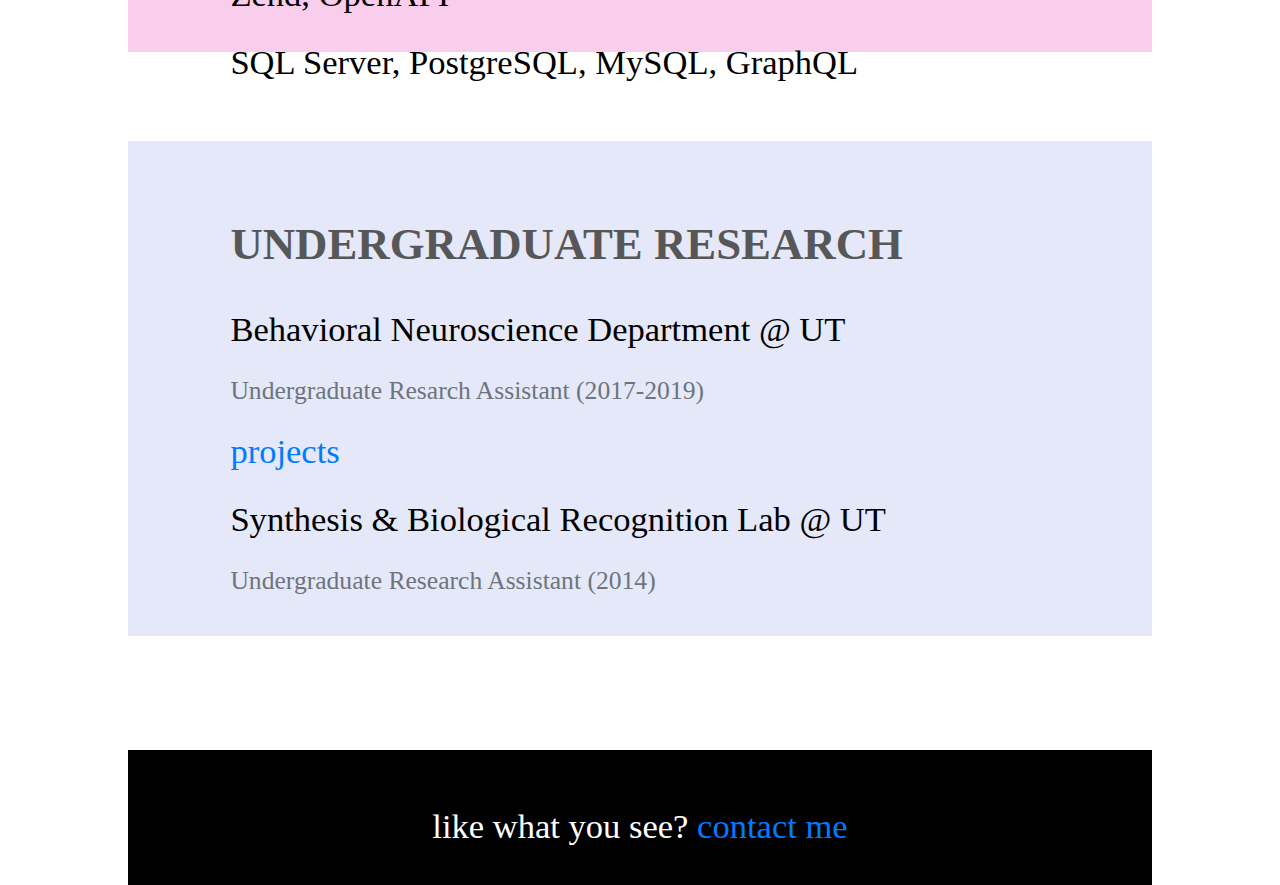
==== commit ac41965f: "update wording and css" ====
--- a/index.html
+++ b/index.html
@@ -58,14 +58,13 @@
                 <div class="row">
                     <div class="col">
                         <h2 class="text-right">software engineer since 2019</h2>
-                        <p><a href="/AdrianaCardenas_Resume.pdf" download="Adriana Cardenas Resume">
+                        <p class="text-right"><a href="/AdrianaCardenas_Resume.pdf" download="Adriana Cardenas Resume">
                             resume download
                     </a></p>
-                    </div>
                 </div>
-
             </div>
         </div>
+    </div>
 
     </div>
     <div class="container">
@@ -83,9 +82,9 @@
                 <h2 class="text-left">EDUCATION</h2><br>
 
                 <p>University of Texas at Austin</p><br>
-                <p>B.S.A. Biochemistry, Minor in Computer Science, Minor in Psychology</p><br>
+                <p class="text-muted">B.S.A. Biochemistry, Minor in Computer Science, Minor in Psychology</p><br>
                 <p>McCombs School of Business</p><br>
-                <p>Health Technology & Health IT Post-Gradute Certificate</p>
+                <p class="text-muted">Health Technology & Health IT Post-Gradute Certificate</p>
                 <p></p>
             </div>
         </div>
@@ -105,20 +104,19 @@
         </div>
     </div>
 
-    <div class="container-info2">
+    <div class="container-info6">
         <div class="row">
             <div class="col-md-12 col-sm-5">
                 <h2 class="text-left">RECENT PROJECTS</h2><br>
                 <p>Chlorobo - Video Game (March 2021 - April 2021)</p>
-                <p class="text-muted">Software Architect and Project Management</p>
+                <p class="text-muted">Software Architect, Developer, and Project Management</p>
                 <p class="text-muted">The Cohen New Works festival submission</p>
                 <a href="https://vimeo.com/541119211">watch a playthrough of the finished project</a>
             </div>
         </div>
     </div>
 
-    <div class="container" id="skills-1"></div>
-    <div class="container-info">
+    <div class="container-info5">
         <div class="row ">
             <div class="col-md-12 col-sm-5">
                 <h2 class="text-left">LANGUAGES & FRAMEWORKS</h2><br>
--- a/css/main.css
+++ b/css/main.css
@@ -1,87 +1,305 @@
-/* BODY */
-
-/*This ensures the web page will reach full height and width of the page.
-Also you can throw in your font-family here rather than repeating.*/
-
-html, body {
-  height: 100%;
-  width: 100%;
-  margin: 0;
-  padding: 0;
-  font-family: "Arial", sans-serif;
-
-}
-
-/* CSS HEADER */
-
-
-
-/* SECTION HEADER */
-
-.carousel-item {
-  height: 100vh;
-  background: no-repeat center center scroll;
-  -webkit-background-size: cover;
-  -moz-background-size: cover;
-  -o-background-size: cover;
-  text-align:center;
-  margin:auto;
-  padding:0;
-  background-size: cover;
-}
-
-.carousel-header {
-  bottom: 40%;
-  left: 40%;
-  z-index: 1;
-  color: #3a4f70;
-  font-size: 600pt;
-  font-family: "Arial", sans-serif;
-}
-
-.carousel-content {
-  z-index: 1;
-  color: black;
-
-}
-
-/* Slide 1 */
-
-.carousel-item__carousel-header--title {
-  font-style: italic;
-}
-
-.carousel-item__carousel-content--items {
-  margin-right: 8px;
-  font-style: italic;
-}
-
-.carousel-content2 {
-  bottom: 40%;
-  left: 30%;
-  z-index: 1;
-  color: black;
-
-}
-
-.carousel-content3 {
-  bottom: 15%;
-  left: 20%;
-  z-index: 1;
-  color: black;
-}
-
-.carousel-content4 {
-  bottom: 80%;
-  left: 80%;
-  z-index: 1;
-  color: black;
-}
-
-
-.carousel-brain {
-  bottom: 40%;
-  left: 30%;
-  z-index: 1;
-  color: black;
+/* FONTS AND STYLES */
+
+html {
+    scroll-behavior: smooth;
+}
+
+.h1, h1 {
+    font-family: "Times New Roman"! important;
+    font-weight: bold;
+    font-size: 6vw;
+
+}
+
+.h2, h2 {
+    font-family: "Helvetica Neue"! important;
+    font-size: 3.5vw;
+    font-weight: bold;
+    color: #575757 ! important;
+
+}
+
+p {
+    font-family: "Futura"! important;
+    font-size: 2.7vw;
+    color: black;
+
+}
+
+p.about {
+    font-family: "Futura"! important;
+    font-size: 2vw;
+    color: black;
+
+}
+
+p.footer {
+    color: white;
+}
+
+.text-muted {
+    font-size:2vw;
+}
+/* NAVIGATION BAR */
+
+nav {
+    border-bottom: 3px solid #000000;
+    background-color: #ffffff;
+    margin: 0 2.5%;
+    text-align: center;
+}
+
+
+.navbar {
+    background-color: #ffffff! important;
+}
+
+
+.navbar-light .navbar-toggler-icon {
+  background-image: url('image/toggle_icon.png')! important;
+    background-size: 100%;
+    border-color: white;
+}
+
+.navbar-toggler .line{
+    width: 100%;
+    float: left;
+    height: 2px;
+    background-color: #fff;
+    margin-bottom: 5px;
+}
+
+.navbar-light .navbar-toggler{
+    border-color: white;
+}
+
+.ml-auto {
+    margin-left: auto!important;
+    margin-left: 200px;
+    margin-right: 0px;
+}
+
+.nav-item {
+
+    margin-left: 20px;
+    justify-content: center;
+}
+
+a.nav-link {
+    font-size: 25px;
+    font-family: "Futura";
+    margin-right: 20px;
+    color: black! important;
+    justify-content: center;
+
+}
+
+a.nav-link-hidden {
+    font-size: 25px;
+    font-family: "Futura";
+    color: black! important;
+    justify-content: center;
+
+}
+
+a.nav-link:hover {
+    color: blue ! important;
+}
+
+
+/* CONTENT */
+
+.img-fluid {
+    max-width: 100%;
+    height: 95%;
+}
+
+.img-fluid2 {
+    max-width: 85%;
+    height: auto;
+    width: auto;
+}
+
+.img-fluid3 {
+    max-width: 50px;
+    height: auto;
+    width: auto;
+}
+
+/* CONTAINERS */
+
+
+/* all screens */
+
+.container-name {
+    margin: 10%;
+    margin-top:11%;
+    margin-bottom: 5%;
+    background-color: #f9d3c5;
+    height: 40vh;
+    padding: 5%;
+}
+
+
+.pointer-row {
+    margin-left:10%;
+    margin-right: 10%;
+    margin-bottom: 0%
+    justify-content: center;
+    padding: 0%;
+
+}
+
+
+.container-info {
+    margin: 10%;
+    margin-top:10%;
+    margin-bottom: 3%;
+    background-color: #f9cecc;
+    height: 55vh;
+    padding: 10%;
+    padding-left:8%;
+    padding-top: 3%;
+}
+
+.container-info2 {
+    margin: 10%;
+    margin-top:7%;
+    margin-bottom: 3%;
+    background-color: #f9ceed;
+    height: 70vh;
+    padding: 10%;
+    padding-left:8%;
+    padding-top: 3%;
+}
+
+.container-info3 {
+    margin: 10%;
+    margin-top:7%;
+    margin-bottom: 3%;
+    background-color: #e5e8f9;
+    height: 55vh;
+    padding: 10%;
+    padding-left:8%;
+    padding-top: 6%;
+}
+.container-info4 {
+    margin: 10%;
+    margin-top:7%;
+    margin-bottom: 3%;
+    background-color: #cecfff;
+    height: 55vh;
+    padding: 10%;
+    padding-left:8%;
+    padding-top: 6%;
+}
+
+.container-info5 {
+    margin: 10%;
+    margin-top:7%;
+    margin-bottom: 3%;
+    background-color: #f9ceed;
+    height: 70vh;
+    padding: 10%;
+    padding-left:8%;
+    padding-top: 3%;
+}
+
+.container-info6 {
+    margin: 10%;
+    margin-top:7%;
+    margin-bottom: 3%;
+    background-color: #d0eeff;
+    height: 55vh;
+    padding: 10%;
+    padding-left:8%;
+    padding-top: 6%;
+}
+
+.container-about {
+    margin: 10%;
+    margin-top:11%;
+    margin-bottom: 3%;
+    background-color: #e5e8f9;
+    height: 65vh;
+    padding: 10%;
+    padding-left:8%;
+    padding-top: 3%;
+
+}
+
+
+.page-container {
+    overflow:hidden;
+    height: 90%;
+}
+
+.footer {
+    padding-top:5%;
+    height: 15vh;
+    background-color: #000000;
+    margin-bottom: 0;
+}
+
+.within-footer {
+    margin: 10%;
+    margin-bottom: 0%;
+    margin-top: 7%
+
+}
+
+/* mobile */
+
+@media screen and (max-width: 768px) {
+    .container-about {
+    margin: 10%;
+    margin-top:20%;
+    margin-bottom: 3%;
+    background-color: #e5e8f9;
+    height: 65vh;
+    padding: 10%;
+    padding-left:8%;
+    padding-top: 3%;
+
+}
+}
+
+@media screen and (max-width: 768px) {
+.container-name {
+    margin: 10%;
+    margin-top:20%;
+    margin-bottom: 5%;
+    background-color: #f9d3c5;
+    height: 40vh;
+    padding: 5%;
+}
+
+}
+
+@media only screen and (max-width: 768px) {
+  p {
+    font-size: 18px;
   }
+}
+
+@media only screen and (max-width: 768px) {
+  h1 {
+    font-size: 40px;
+  }
+}
+
+@media only screen and (max-width: 768px) {
+  h2 {
+    font-size: 25px;
+  }
+}
+
+@media only screen and (max-width: 768px) {
+  .text-muted {
+    font-size: 15px;
+  }
+}
+
+
+
+
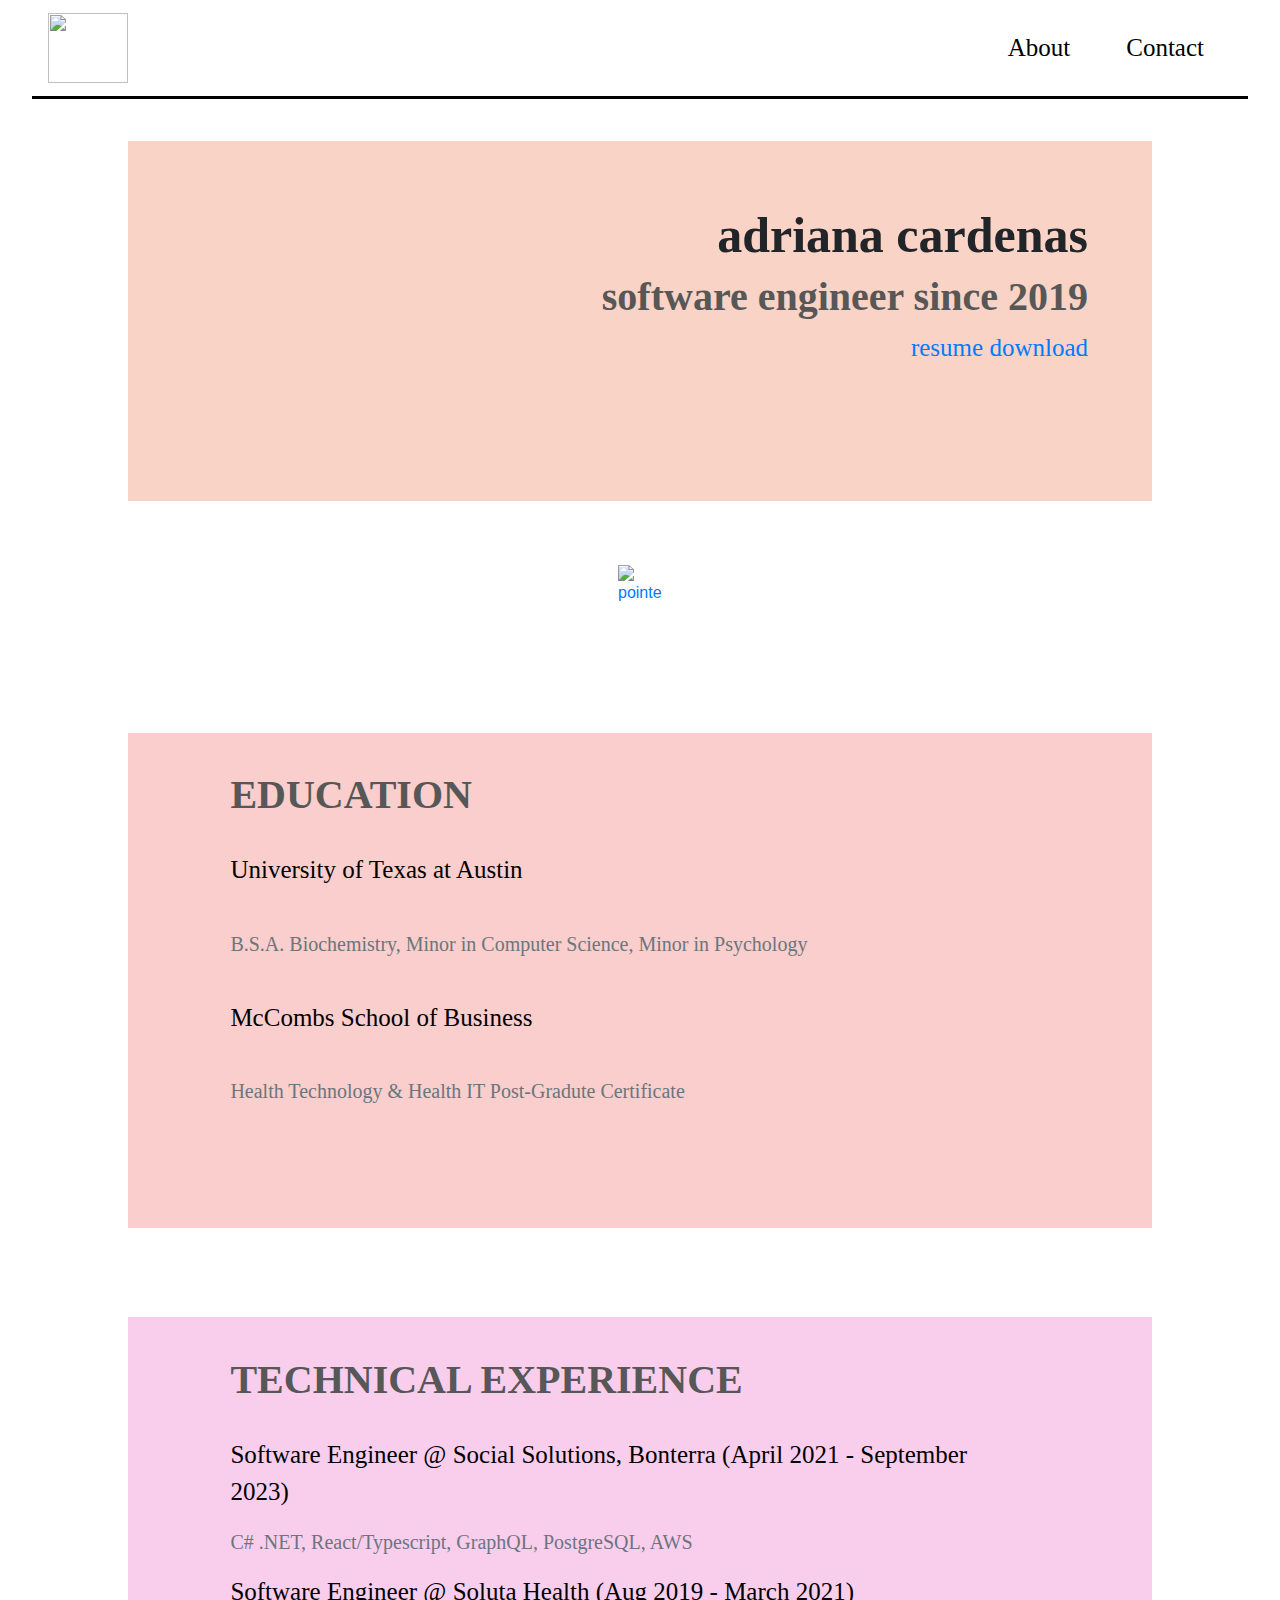
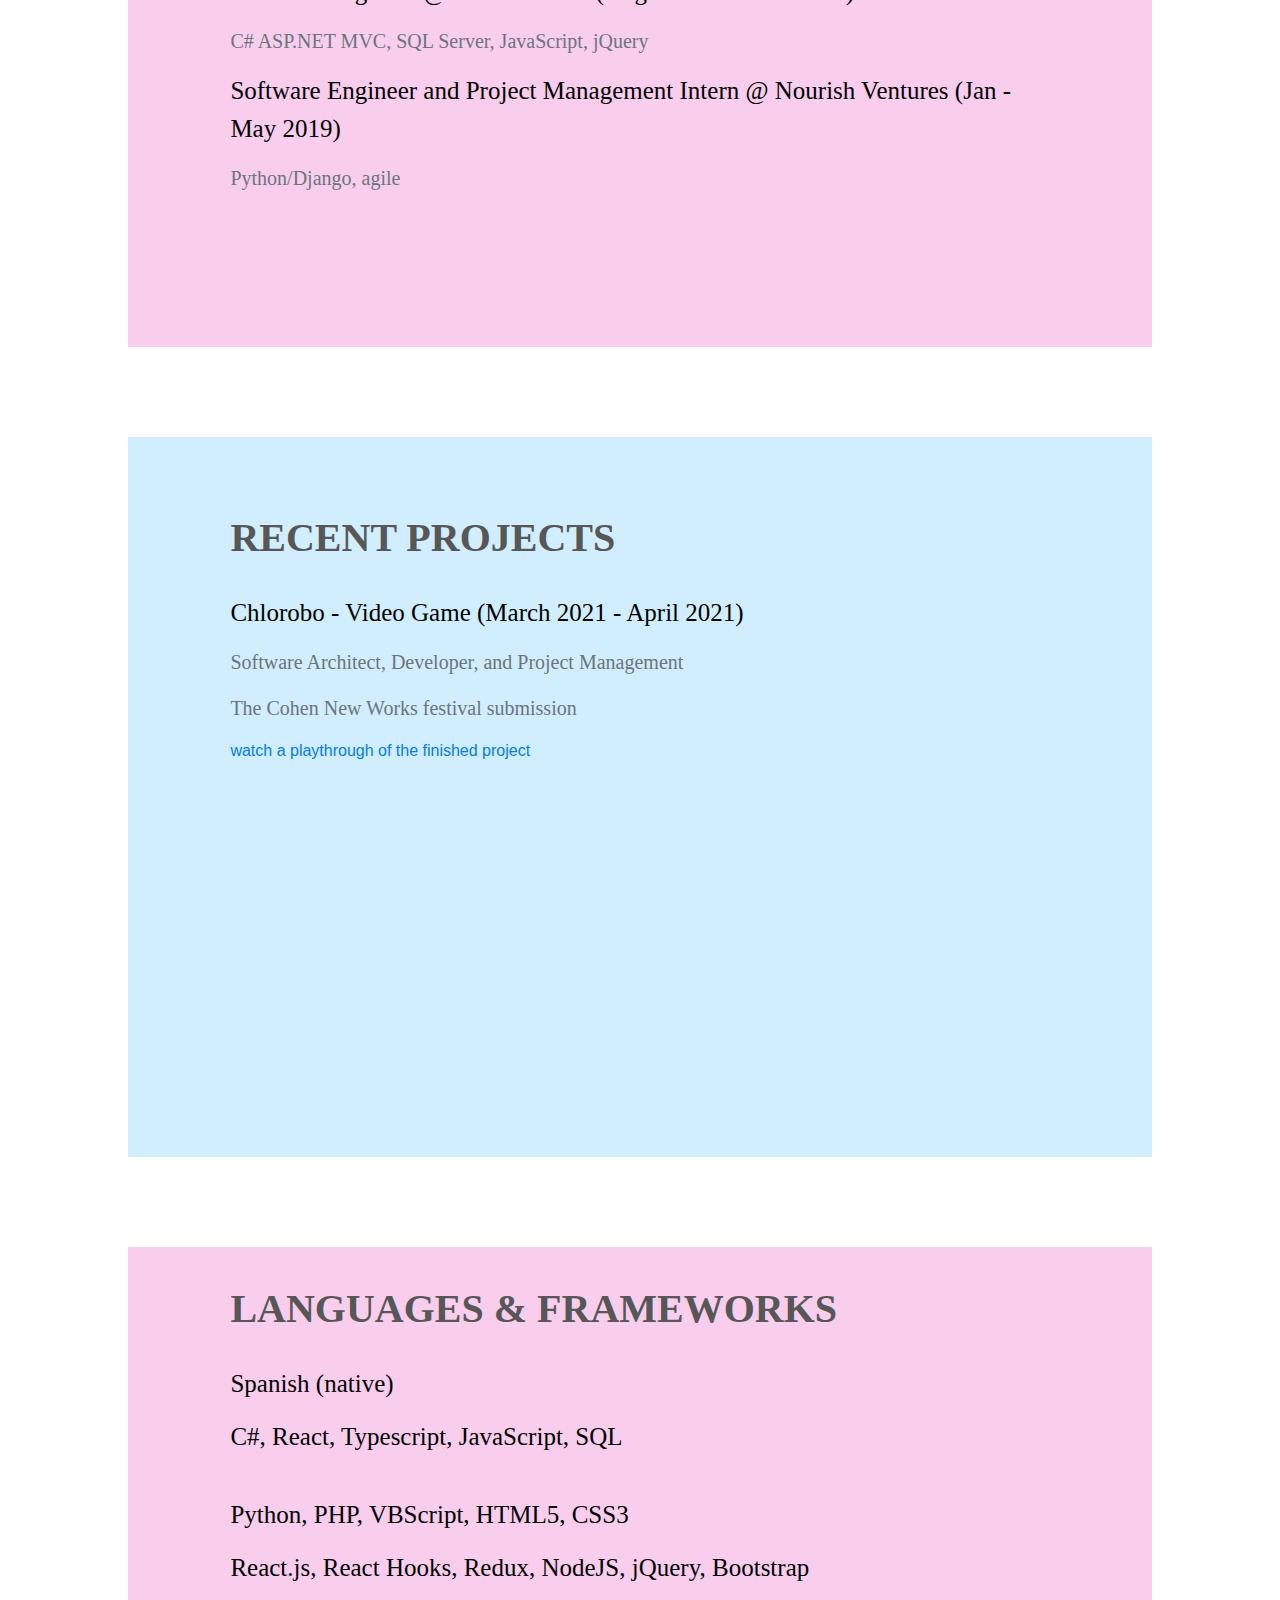
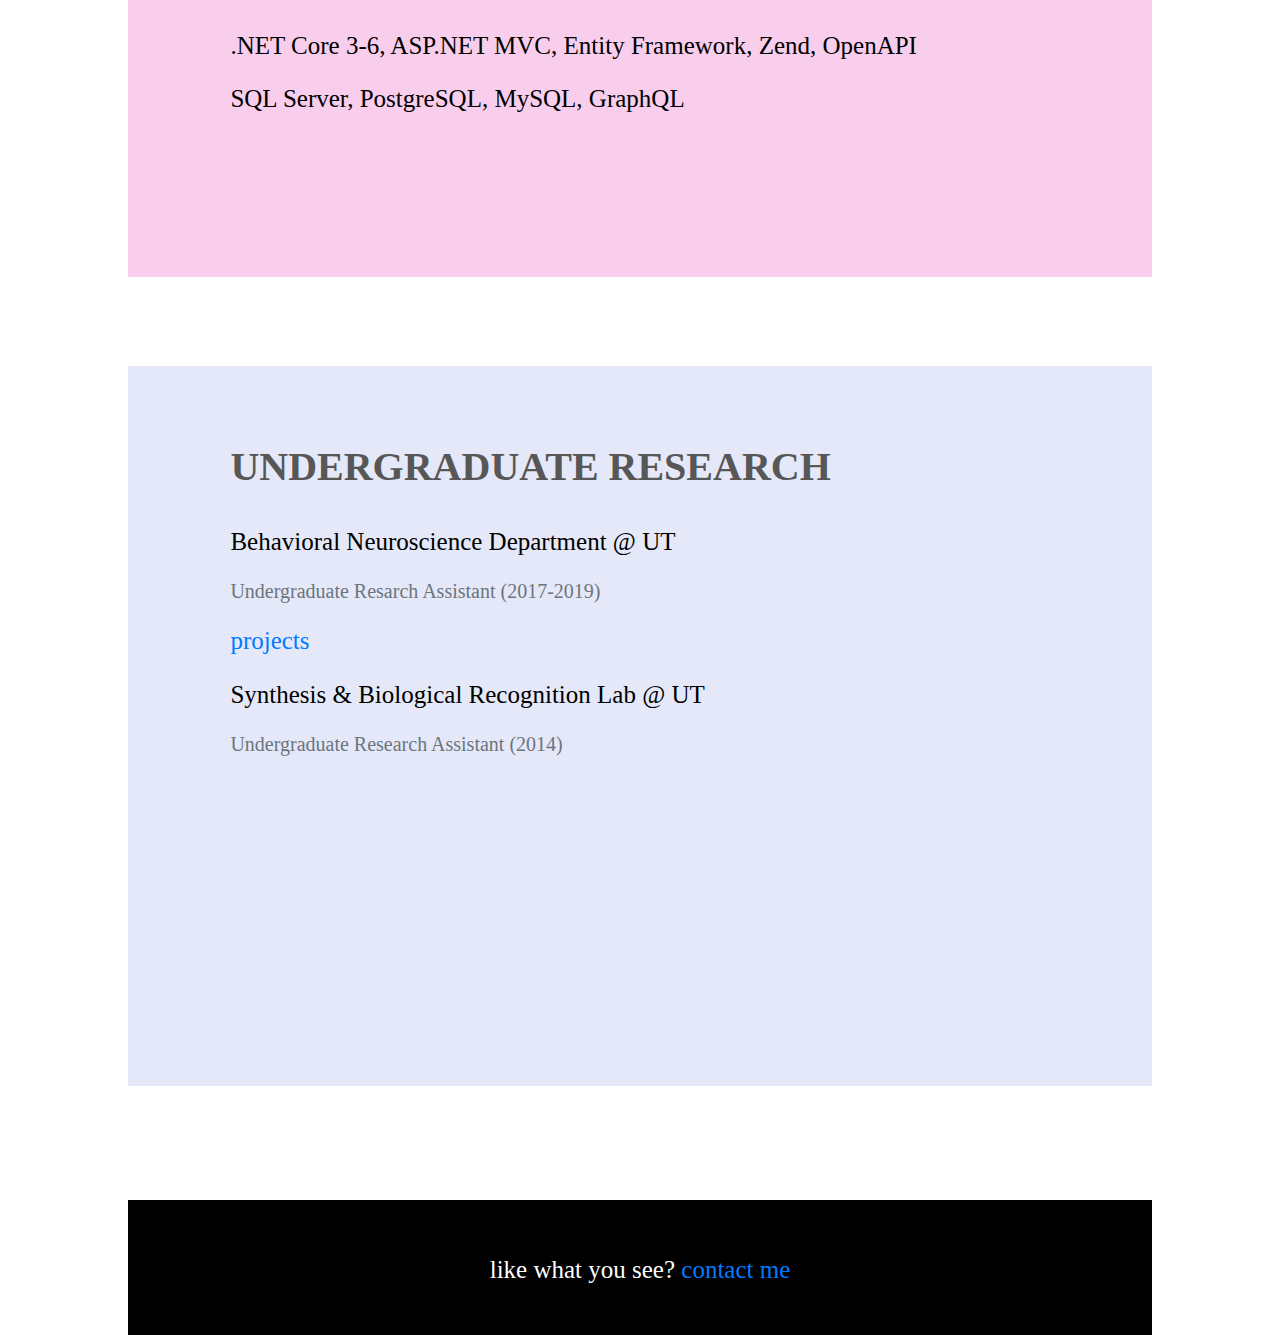
==== commit 8ca52f03: "css updates and resume change" ====
--- a/index.html
+++ b/index.html
@@ -78,7 +78,7 @@
     <div class="container" id="education"></div>
     <div class="container-info">
         <div class="row ">
-            <div class="col-md-12 col-sm-5">
+            <div class="col-md-12 col-sm-12">
                 <h2 class="text-left">EDUCATION</h2><br>
 
                 <p>University of Texas at Austin</p><br>
@@ -90,9 +90,9 @@
         </div>
     </div>
 
-    <div class="container-info2">
+    <div class="container-exp" id="technical-experience">
         <div class="row">
-            <div class="col-md-12 col-sm-5">
+            <div class="col-md-12 col-sm-12">
                 <h2 class="text-left">TECHNICAL EXPERIENCE</h2><br>
                 <p>Software Engineer @ Social Solutions, Bonterra (April 2021 - September 2023)</p>
                 <p class="text-muted">C# .NET, React/Typescript, GraphQL, PostgreSQL, AWS</p>
@@ -104,21 +104,28 @@
         </div>
     </div>
 
-    <div class="container-info6">
+    <div class="container-projects" id="projects">
         <div class="row">
-            <div class="col-md-12 col-sm-5">
+            <div class="col-md-12 col-sm-12">
                 <h2 class="text-left">RECENT PROJECTS</h2><br>
                 <p>Chlorobo - Video Game (March 2021 - April 2021)</p>
                 <p class="text-muted">Software Architect, Developer, and Project Management</p>
                 <p class="text-muted">The Cohen New Works festival submission</p>
                 <a href="https://vimeo.com/541119211">watch a playthrough of the finished project</a>
+                <br>
+                <!-- <br>
+                <br>
+                <img src="./image/chlorobo.png" class="float-center" width="350" height="250" alt="chlorobo screenshot">
+                <img src="./image/chloroboss1.png" class="float-center" width="350" height="250" alt="chlorobo boss 1">
+                <img src="./image/chloroboss2.png" class="float-center" width="350" height="250" alt="chlorobo boss 2"> -->
+
             </div>
         </div>
     </div>
 
-    <div class="container-info5">
+    <div class="container-languages" id="languages">
         <div class="row ">
-            <div class="col-md-12 col-sm-5">
+            <div class="col-md-12 col-sm-12">
                 <h2 class="text-left">LANGUAGES & FRAMEWORKS</h2><br>
                 <p>Spanish (native)</p>
                 <p>C#, React, Typescript, JavaScript, SQL</p><br>
@@ -130,9 +137,9 @@
         </div>
     </div>
 
-    <div class="container-info3">
+    <div class="container-research" id="research">
         <div class="row">
-            <div class="col-md-12 col-sm-5">
+            <div class="col-md-12 col-sm-12">
                 <h2 class="text-left">UNDERGRADUATE RESEARCH</h2><br>
                 <p>Behavioral Neuroscience Department @ UT </p>
                 <p class="text-muted">Undergraduate Resarch Assistant (2017-2019)</p>
--- a/css/main.css
+++ b/css/main.css
@@ -7,13 +7,13 @@
 .h1, h1 {
     font-family: "Times New Roman"! important;
     font-weight: bold;
-    font-size: 6vw;
+    font-size: 50px;
 
 }
 
 .h2, h2 {
     font-family: "Helvetica Neue"! important;
-    font-size: 3.5vw;
+    font-size: 40px;
     font-weight: bold;
     color: #575757 ! important;
 
@@ -21,14 +21,14 @@
 
 p {
     font-family: "Futura"! important;
-    font-size: 2.7vw;
+    font-size: 25px;
     color: black;
 
 }
 
 p.about {
     font-family: "Futura"! important;
-    font-size: 2vw;
+    font-size: 25px;
     color: black;
 
 }
@@ -38,7 +38,7 @@
 }
 
 .text-muted {
-    font-size:2vw;
+    font-size:20px;
 }
 /* NAVIGATION BAR */
 
@@ -144,7 +144,7 @@
 .pointer-row {
     margin-left:10%;
     margin-right: 10%;
-    margin-bottom: 0%
+    margin-bottom: 0%;
     justify-content: center;
     padding: 0%;
 
@@ -162,7 +162,7 @@
     padding-top: 3%;
 }
 
-.container-info2 {
+.container-exp {
     margin: 10%;
     margin-top:7%;
     margin-bottom: 3%;
@@ -173,55 +173,55 @@
     padding-top: 3%;
 }
 
-.container-info3 {
-    margin: 10%;
-    margin-top:7%;
+.container-projects {
+    margin: 10%;
+    margin-top:7%;
+    margin-bottom: 3%;
+    background-color: #d0eeff;
+    height: 80vh;
+    padding: 10%;
+    padding-left:8%;
+    padding-top: 6%;
+}
+
+.container-languages {
+    margin: 10%;
+    margin-top:7%;
+    margin-bottom: 3%;
+    background-color: #f9ceed;
+    height: 70vh;
+    padding: 10%;
+    padding-left:8%;
+    padding-top: 3%;
+}
+.container-research {
+    margin: 10%;
+    margin-top:7%;
+    margin-bottom: 3%;
+    background-color: #e5e8f9;
+    height: 80vh;
+    padding: 10%;
+    padding-left:8%;
+    padding-top: 6%;
+}
+.container-info4 {
+    margin: 10%;
+    margin-top:7%;
+    margin-bottom: 3%;
+    background-color: #cecfff;
+    height: 80vh;
+    padding: 10%;
+    padding-left:8%;
+    padding-top: 6%;
+}
+
+
+.container-about {
+    margin: 10%;
+    margin-top:11%;
     margin-bottom: 3%;
     background-color: #e5e8f9;
     height: 55vh;
-    padding: 10%;
-    padding-left:8%;
-    padding-top: 6%;
-}
-.container-info4 {
-    margin: 10%;
-    margin-top:7%;
-    margin-bottom: 3%;
-    background-color: #cecfff;
-    height: 55vh;
-    padding: 10%;
-    padding-left:8%;
-    padding-top: 6%;
-}
-
-.container-info5 {
-    margin: 10%;
-    margin-top:7%;
-    margin-bottom: 3%;
-    background-color: #f9ceed;
-    height: 70vh;
-    padding: 10%;
-    padding-left:8%;
-    padding-top: 3%;
-}
-
-.container-info6 {
-    margin: 10%;
-    margin-top:7%;
-    margin-bottom: 3%;
-    background-color: #d0eeff;
-    height: 55vh;
-    padding: 10%;
-    padding-left:8%;
-    padding-top: 6%;
-}
-
-.container-about {
-    margin: 10%;
-    margin-top:11%;
-    margin-bottom: 3%;
-    background-color: #e5e8f9;
-    height: 65vh;
     padding: 10%;
     padding-left:8%;
     padding-top: 3%;
@@ -264,6 +264,12 @@
 }
 }
 
+@media screen and (max-width: 400px) {
+    img {
+        display: none;
+    }
+}
+
 @media screen and (max-width: 768px) {
 .container-name {
     margin: 10%;
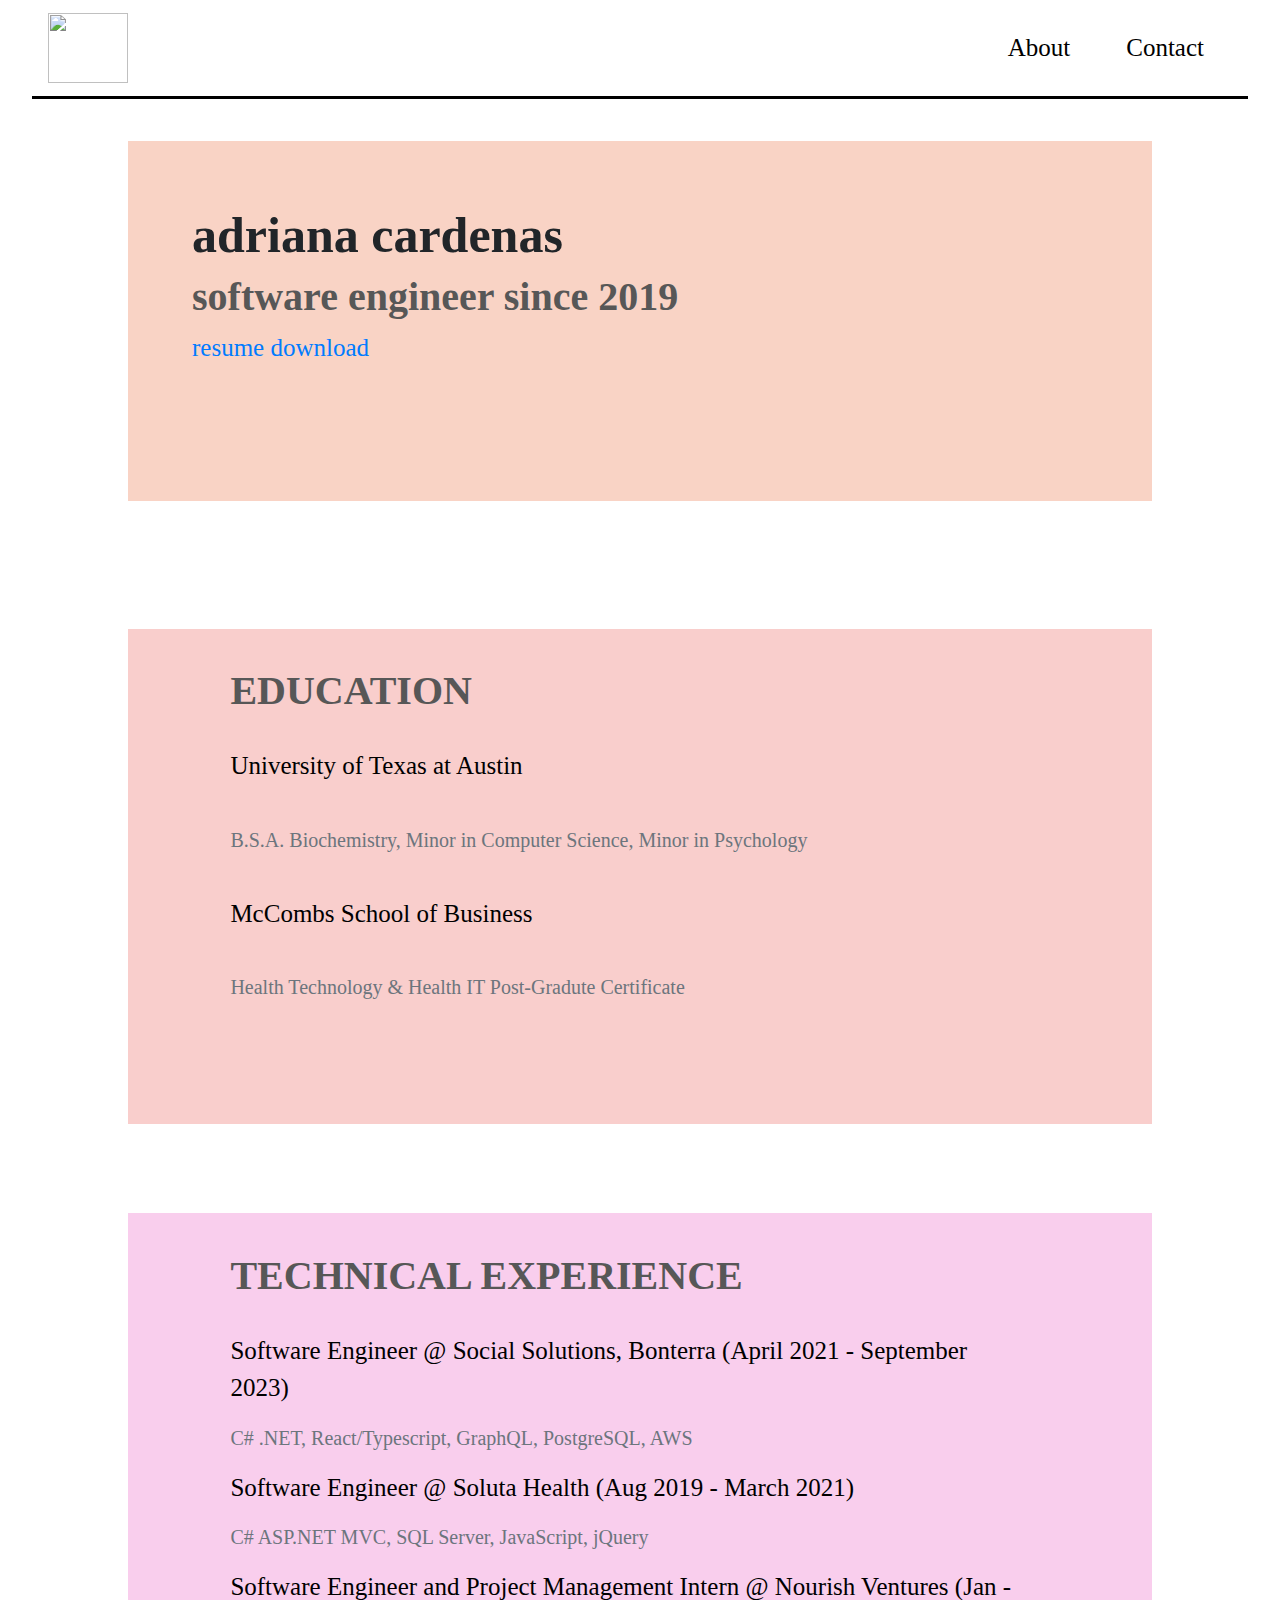
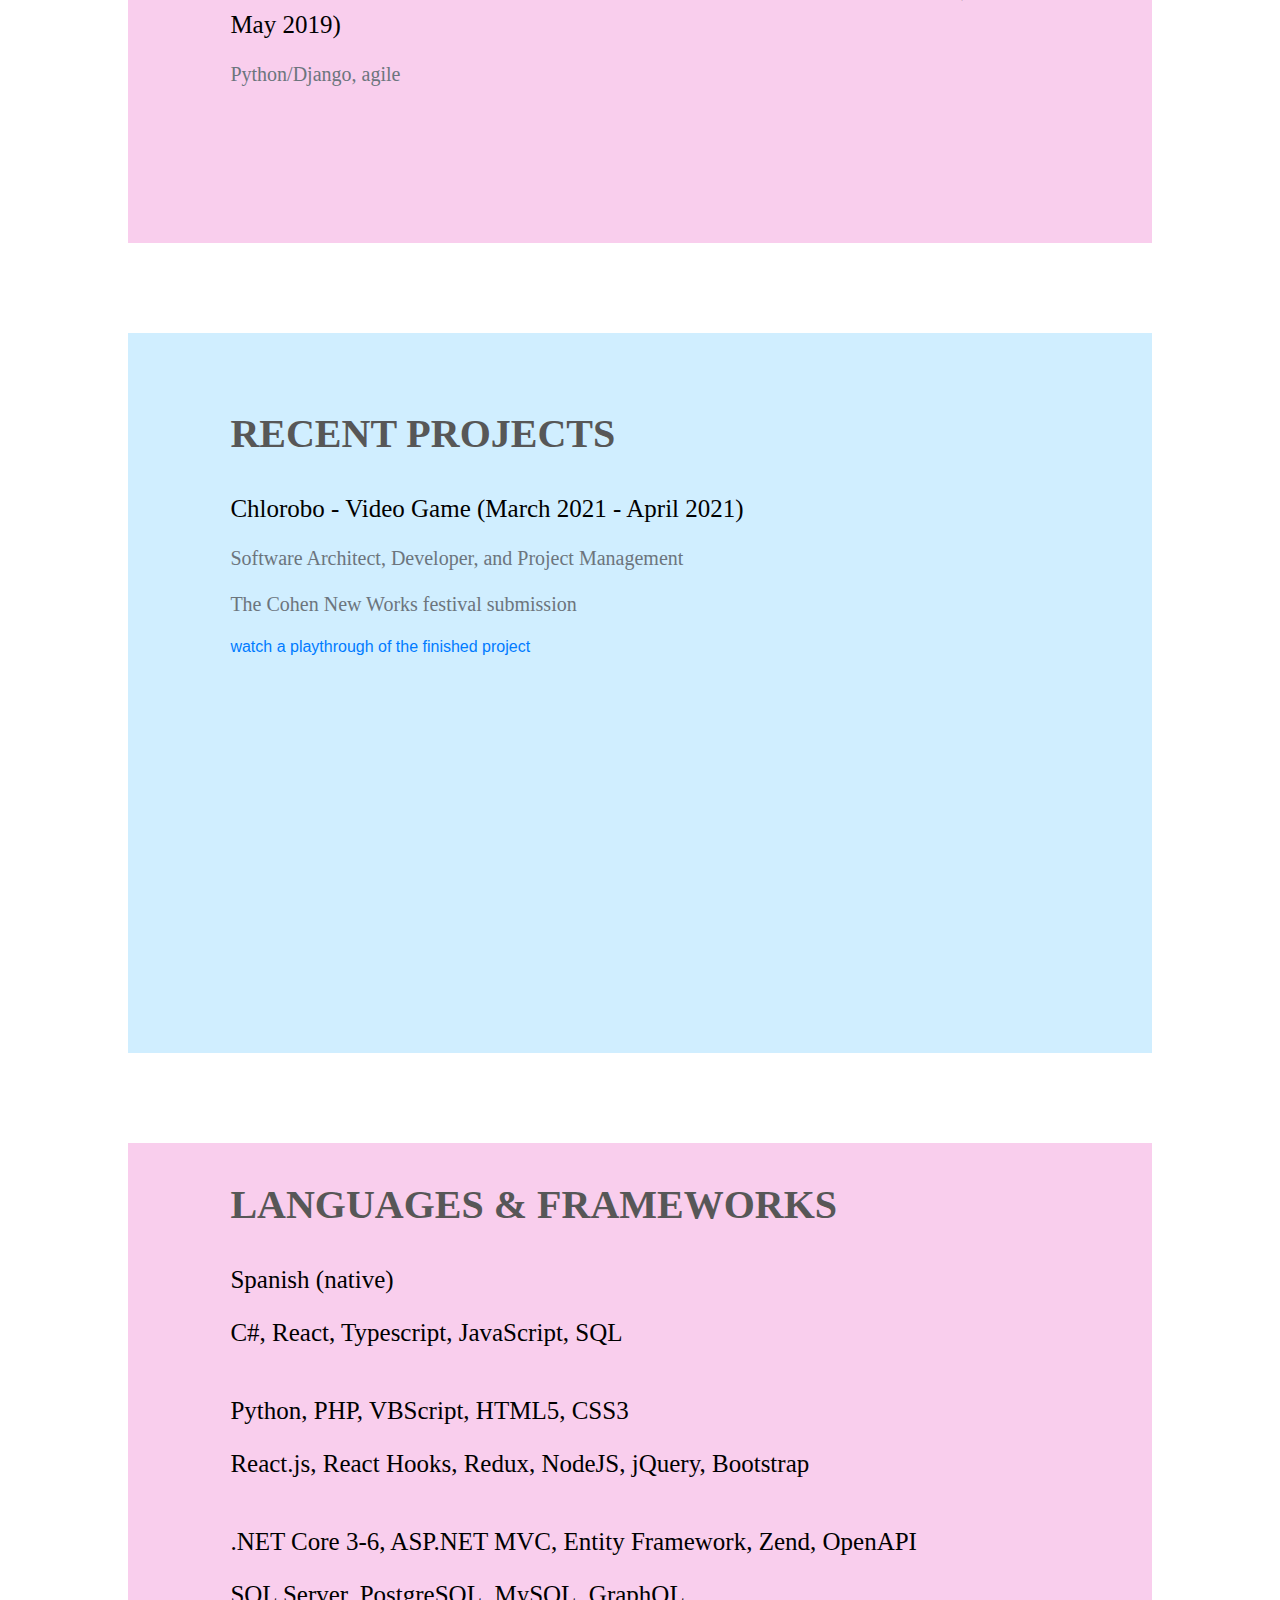
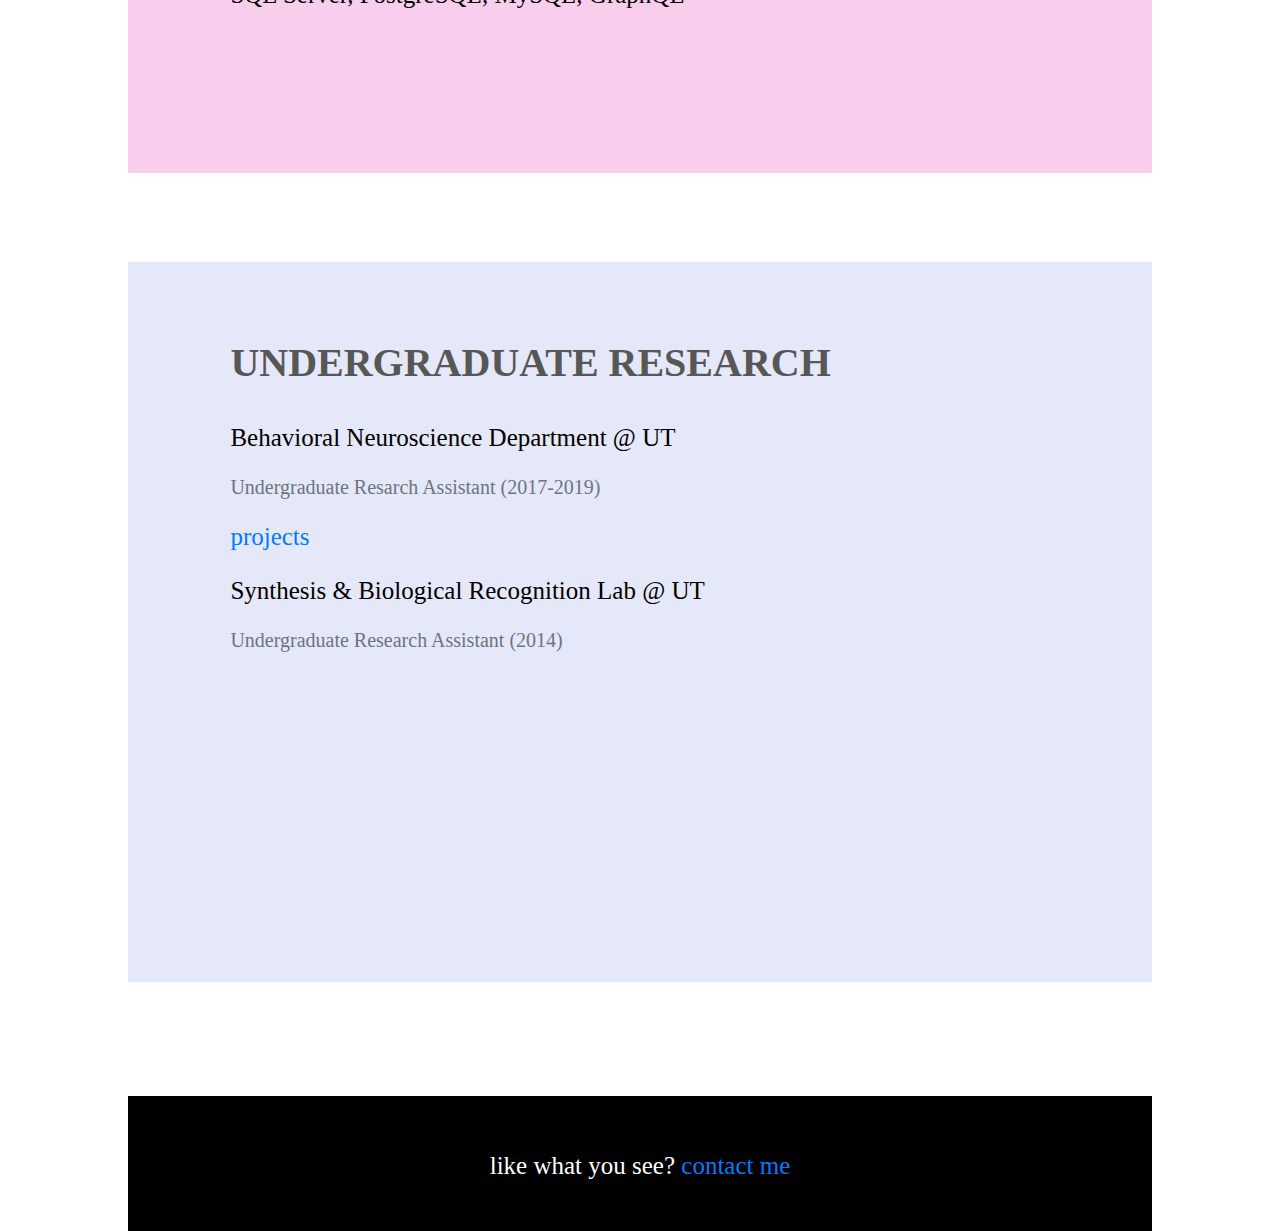
==== commit 11c8c023: "cleanup" ====
--- a/index.html
+++ b/index.html
@@ -52,28 +52,27 @@
             <div class="col">
                 <div class="row">
                     <div class="col">
-                    <h1 class="text-right">adriana cardenas</h1>
+                    <h1 class="text-left">adriana cardenas</h1>
                     </div>
                 </div>
                 <div class="row">
                     <div class="col">
-                        <h2 class="text-right">software engineer since 2019</h2>
-                        <p class="text-right"><a href="/AdrianaCardenas_Resume.pdf" download="Adriana Cardenas Resume">
+                        <h2 class="text-left">software engineer since 2019</h2>
+                        <p class="text-left"><a href="/AdrianaCardenas_Resume.pdf" download="Adriana Cardenas Resume">
                             resume download
                     </a></p>
+                    </div>
                 </div>
             </div>
         </div>
     </div>
-
-    </div>
-    <div class="container">
+    <!-- <div class="container">
         <div class="row pointer-row justify-content-center">
             <div class="col-lg-1 col-md-2 col-sm-3 col-xs-2">
                 <a href="#skills"><img src="./image/point_down.png" class="img-fluid float-right" alt="pointer" height="50px"></a>
             </div>
         </div>
-    </div>
+    </div> -->
 
     <div class="container" id="education"></div>
     <div class="container-info">
